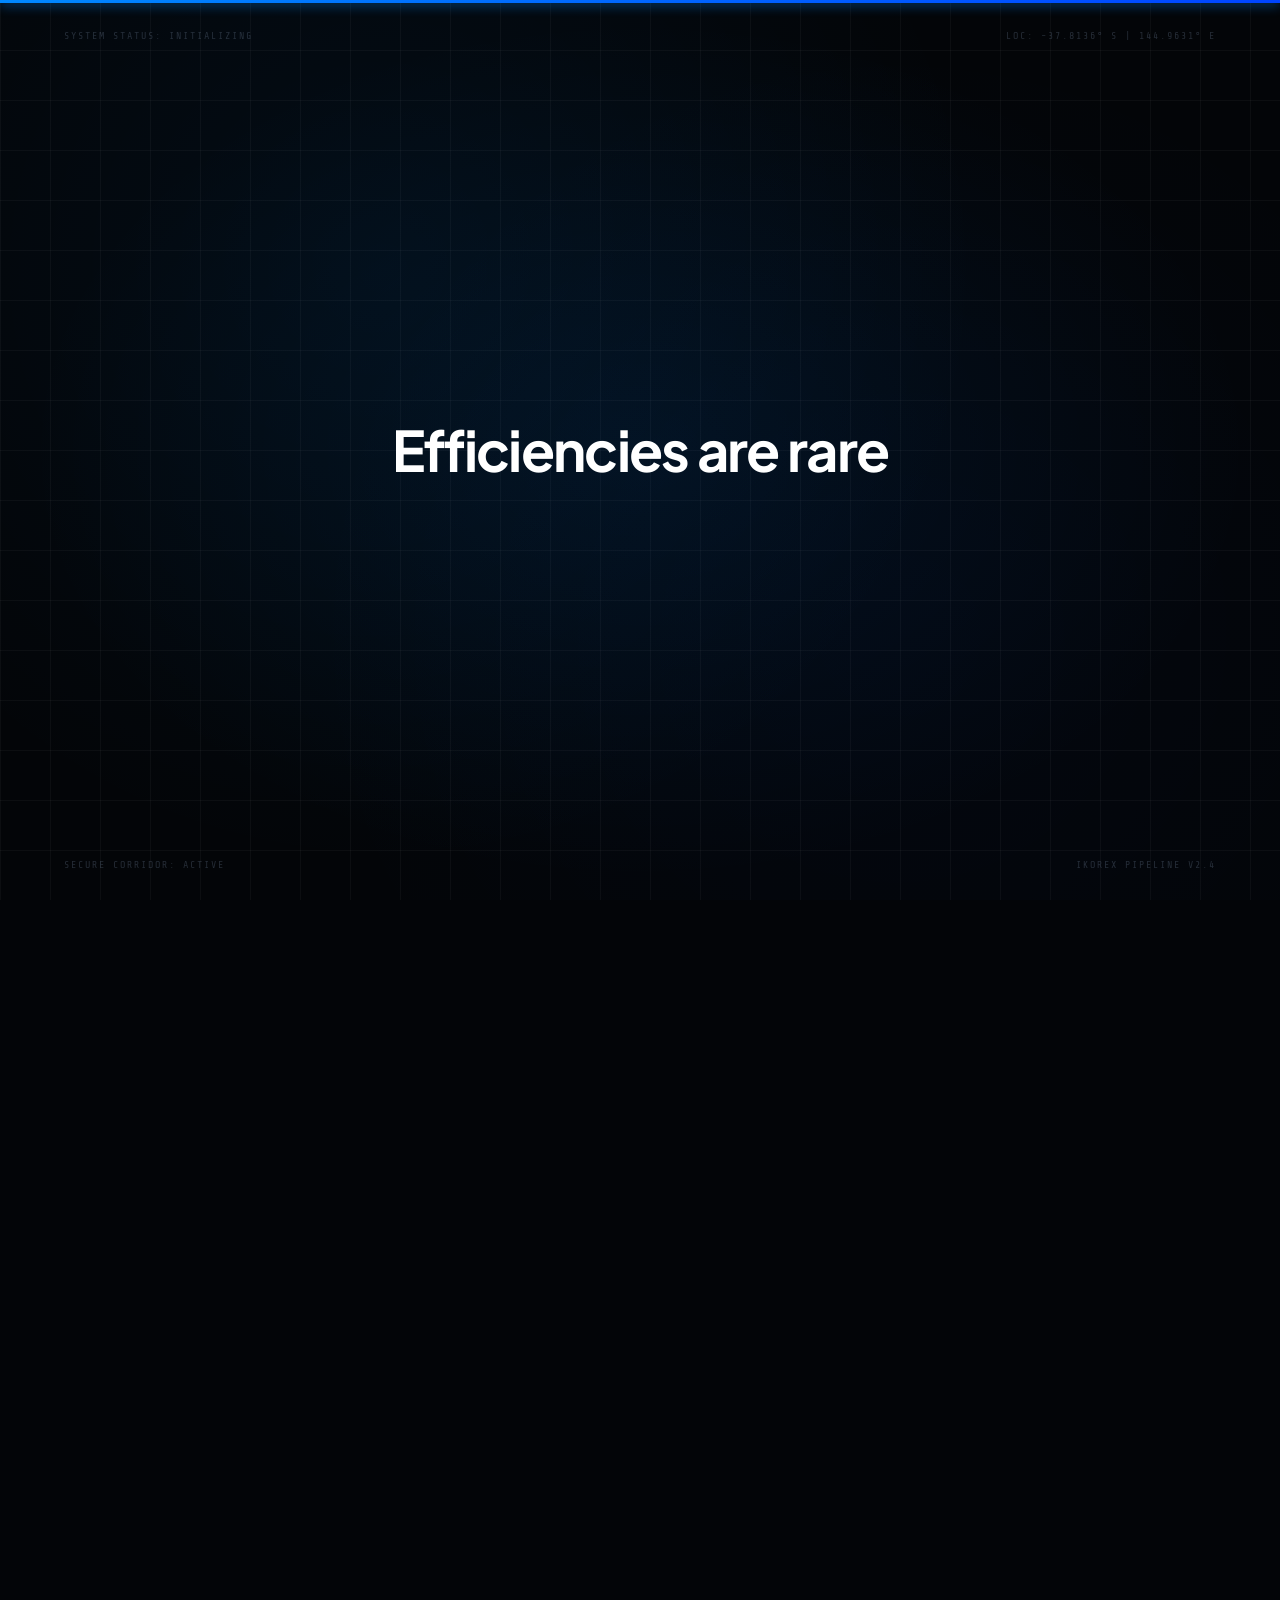
==== index.html @ bf661779 "updated" ====
<!DOCTYPE html>
<html lang="en">

<head>
  <meta charset="UTF-8" />
  <meta name="viewport" content="width=device-width, initial-scale=1.0, user-scalable=no" />
  <title>ikorex — Intelligent Automation & Operations</title>
  <link
    href="https://fonts.googleapis.com/css2?family=Share+Tech+Mono&family=Plus+Jakarta+Sans:wght@200;300;400;500;600;700;800&family=Instrument+Serif:ital@0;1&family=Syne:wght@400;600;700;800&display=swap"
    rel="stylesheet" />
  <link rel="stylesheet" href="style.css">
</head>

<body>
  <script>
    (function () {
      var urlParams = new URLSearchParams(window.location.search);
      var triggerIntro = urlParams.get('triggerIntro');
      var introSeen = sessionStorage.getItem('introSeen');
      if (introSeen && !triggerIntro) {
        document.body.classList.add('skip-intro');
      }
    })();
  </script>

  <svg class="logo-gradient-defs" xmlns="http://www.w3.org/2000/svg">
    <defs>
      <linearGradient id="arrowGrad" x1="107" y1="110" x2="400" y2="167" gradientUnits="userSpaceOnUse">
        <stop offset="0%" stop-color="#0F3BB0" />
        <stop offset="45%" stop-color="#1A6FBF" />
        <stop offset="80%" stop-color="#1BAE82" />
        <stop offset="100%" stop-color="#26D49C" />
      </linearGradient>
    </defs>
  </svg>

  <div id="intro">
    <div id="intro-bg"></div>
    <div id="intro-bar"></div>

    <!-- Cybernetic Grid Overlay Details -->
    <div class="loader-status top-left">SYSTEM STATUS: INITIALIZING</div>
    <div class="loader-status top-right">LOC: -37.8136° S | 144.9631° E</div>
    <div class="loader-status bottom-left">SECURE CORRIDOR: ACTIVE</div>
    <div class="loader-status bottom-right">IKOREX PIPELINE v2.4</div>

    <div class="phrase-line" id="line1">Operations are complex</div>
    <div class="phrase-line" id="line2">Efficiencies are rare</div>
    <div id="line3-wrap">
      <div class="blueprint-rings" id="blueprint-rings">
        <div class="ring ring-1"></div>
        <div class="ring ring-2"></div>
        <div class="ring ring-3"></div>
      </div>
      <div class="phrase-line" id="line3">
        <span class="white-text">INTELLIGENT</span><br>
        <span class="blue-text">AUTOMATION</span><br>
        <span class="answer-box">
          <span class="bracket">[</span>
          <span class="gray-text">IS THE</span>
          <span class="green-text">ANSWER</span>
          <span class="bracket">]</span>
        </span>
      </div>
      <div class="laser-sweep" id="laser-sweep"></div>
    </div>

    <div id="brand-reveal">
      <div id="brand-mark-wrap">
        <div id="brand-ring"></div>
        <div id="brand-ring2"></div>
        <div id="brand-mark-svg">
          <img src="assets/images/white.png" alt="IKOREX Mark" width="410" height="410">
        </div>
      </div>
      <div id="brand-name-wrap" style="padding-top: 50px;">
        <!-- <div class="bn-name"><span class="logo-i">I</span><span class="logo-kor">KORE</span><span
            class="logo-ex">X</span></div> -->
        <div id="brand-consultancy">Intelligent Process Automation</div>
        <div id="brand-city">Melbourne, Australia</div>
      </div>
      <div id="brand-hr"></div>
      <div id="brand-cta"><button onclick="launchSite()">Explore Capabilities</button></div>
    </div>
  </div>

  <div id="site">

    <nav>
      <a class="nav-logo" href="index.html?triggerIntro=true">
        <img src="assets/images/Ikorex logo left aligned .png" alt="IKOREX" class="header-logo-img"
          style="width: 120px;height: 120px;">
      </a>
      <ul class="nav-links">
        <li><a id="nhome" class="active" href="index.html">Home</a></li>
        <li><a id="nservices" href="services.html">Services</a></li>
        <li><a id="nsolutions" href="solutions.html">Solutions</a></li>
        <li><a id="nabout" href="about.html">About</a></li>
        <li><a id="ncontact" href="contact.html">Contact</a></li>
      </ul>
      <div style="display:flex; align-items:center; gap:12px;">
        <button class="theme-toggle" onclick="toggleTheme()" aria-label="Toggle Theme">
          <svg class="sun-icon" width="16" height="16" viewBox="0 0 24 24" fill="none" stroke="currentColor"
            stroke-width="2" stroke-linecap="round" stroke-linejoin="round">
            <circle cx="12" cy="12" r="5"></circle>
            <line x1="12" y1="1" x2="12" y2="3"></line>
            <line x1="12" y1="21" x2="12" y2="23"></line>
            <line x1="4.22" y1="4.22" x2="5.64" y2="5.64"></line>
            <line x1="18.36" y1="18.36" x2="19.78" y2="19.78"></line>
            <line x1="1" y1="12" x2="3" y2="12"></line>
            <line x1="21" y1="12" x2="23" y2="12"></line>
            <line x1="4.22" y1="19.78" x2="5.64" y2="18.36"></line>
            <line x1="18.36" y1="5.64" x2="19.78" y2="4.22"></line>
          </svg>
          <svg class="moon-icon" width="16" height="16" viewBox="0 0 24 24" fill="none" stroke="currentColor"
            stroke-width="2" stroke-linecap="round" stroke-linejoin="round">
            <path d="M21 12.79A9 9 0 1 1 11.21 3 7 7 0 0 0 21 12.79z"></path>
          </svg>
        </button>
        <button class="btn-nav" onclick="location.href='contact.html'">Initiate Architecture</button>
        <button class="menu-toggle" onclick="toggleMenu()">
          <span></span><span></span><span></span>
        </button>
      </div>
      <div class="scroll-progress-container">
        <div class="scroll-progress-bar"></div>
      </div>
    </nav>

    <div class="page active" id="page-home">
      <div class="hero">
        <div class="hero-bg"></div>
        <div class="hero-eyebrow" data-sr="up">Enterprise Process Transformation · Australia</div>
        <h1 class="hero-h" data-sr="up" data-sr-delay="1">Autonomous operations.<br>Engineered to <em>peak.</em></h1>
        <p class="hero-sub" data-sr="up" data-sr-delay="2">We eliminate high operational overhead, build robust
          automation architecture, and orchestrate intelligent systems that scale cleanly without errors.</p>
        <div class="hero-btns" data-sr="up" data-sr-delay="3">
          <button class="btn-primary" onclick="location.href='contact.html'">Request Scope Valuation</button>
          <button class="btn-ghost" onclick="location.href='solutions.html'">Explore System Matrix</button>
        </div>
        <div class="hero-stats" data-sr="up" data-sr-delay="4">
          <div class="stat">
            <div class="stat-n">70%</div>
            <div class="stat-l">Cost Isolation</div>
          </div>
          <div class="stat-div"></div>
          <div class="stat">
            <div class="nav-i stat-n">10×</div>
            <div class="stat-l">System Velocity</div>
          </div>
          <div class="stat-div"></div>
          <div class="stat">
            <div class="stat-n">6mo</div>
            <div class="stat-l">Capital Payback</div>
          </div>
          <div class="stat-div"></div>
          <div class="stat">
            <div class="stat-n">99.9%</div>
            <div class="stat-l">Accuracy Threshold</div>
          </div>
        </div>
      </div>

      <div class="marquee-band">
        <div class="marquee-track">
          <div class="mq-card glow-card">
            <div class="mq-card-icon">
              <svg viewBox="0 0 24 24" fill="none" stroke="currentColor" stroke-width="2" stroke-linecap="round"
                stroke-linejoin="round">
                <circle cx="12" cy="12" r="3" />
                <path
                  d="M19.4 15a1.65 1.65 0 0 0 .33 1.82l.06.06a2 2 0 1 1-2.83 2.83l-.06-.06a1.65 1.65 0 0 0-1.82-.33 1.65 1.65 0 0 0-1 1.51V21a2 2 0 0 1-4 0v-.09A1.65 1.65 0 0 0 9 19.4a1.65 1.65 0 0 0-1.82.33l-.06.06a2 2 0 1 1-2.83-2.83l.06-.06a1.65 1.65 0 0 0 .33-1.82 1.65 1.65 0 0 0-1.51-1H3a2 2 0 0 1 0-4h.09A1.65 1.65 0 0 0 4.6 9a1.65 1.65 0 0 0-.33-1.82l-.06-.06a2 2 0 1 1 2.83-2.83l.06.06a1.65 1.65 0 0 0 1.82.33H9a1.65 1.65 0 0 0 1-1.51V3a2 2 0 0 1 4 0v.09a1.65 1.65 0 0 0 1 1.51 1.65 1.65 0 0 0 1.82-.33l.06-.06a2 2 0 1 1 2.83 2.83l-.06.06a1.65 1.65 0 0 0-.33 1.82V9a1.65 1.65 0 0 0 1.51 1H21a2 2 0 0 1 0 4h-.09a1.65 1.65 0 0 0-1.51 1z" />
              </svg>
            </div>
            <div class="mq-card-info">
              <div class="mq-card-title">Robotic Process Automation</div>
              <div class="mq-card-desc">Autonomous software bot execution.</div>
            </div>
          </div>

          <div class="mq-card glow-card">
            <div class="mq-card-icon">
              <svg viewBox="0 0 24 24" fill="none" stroke="currentColor" stroke-width="2" stroke-linecap="round"
                stroke-linejoin="round">
                <path d="M1 12s4-8 11-8 11 8 11 8-4 8-11 8-11-8-11-8z" />
                <circle cx="12" cy="12" r="3" />
              </svg>
            </div>
            <div class="mq-card-info">
              <div class="mq-card-title">AI Computer Vision Monitoring</div>
              <div class="mq-card-desc">Real-time threat and gesture detection.</div>
            </div>
          </div>

          <div class="mq-card glow-card">
            <div class="mq-card-icon">
              <svg viewBox="0 0 24 24" fill="none" stroke="currentColor" stroke-width="2" stroke-linecap="round"
                stroke-linejoin="round">
                <rect x="1" y="4" width="22" height="16" rx="2" ry="2" />
                <line x1="1" y1="10" x2="23" y2="10" />
              </svg>
            </div>
            <div class="mq-card-info">
              <div class="mq-card-title">Order to Cash</div>
              <div class="mq-card-desc">Seamless billing & ledger matching.</div>
            </div>
          </div>

          <div class="mq-card glow-card">
            <div class="mq-card-icon">
              <svg viewBox="0 0 24 24" fill="none" stroke="currentColor" stroke-width="2" stroke-linecap="round"
                stroke-linejoin="round">
                <circle cx="9" cy="21" r="1" />
                <circle cx="20" cy="21" r="1" />
                <path d="M1 1h4l2.68 13.39a2 2 0 0 0 2 1.61h9.72a2 2 0 0 0 2-1.61L23 6H6" />
              </svg>
            </div>
            <div class="mq-card-info">
              <div class="mq-card-title">Procure to Pay</div>
              <div class="mq-card-desc">Automated vendor reconciliation.</div>
            </div>
          </div>

          <div class="mq-card glow-card">
            <div class="mq-card-icon">
              <svg viewBox="0 0 24 24" fill="none" stroke="currentColor" stroke-width="2" stroke-linecap="round"
                stroke-linejoin="round">
                <line x1="18" y1="20" x2="18" y2="10" />
                <line x1="12" y1="20" x2="12" y2="4" />
                <line x1="6" y1="20" x2="6" y2="14" />
              </svg>
            </div>
            <div class="mq-card-info">
              <div class="mq-card-title">Intelligent Finance & Accounting</div>
              <div class="mq-card-desc">Continuous balance audits & analytics.</div>
            </div>
          </div>

          <div class="mq-card glow-card">
            <div class="mq-card-icon">
              <svg viewBox="0 0 24 24" fill="none" stroke="currentColor" stroke-width="2" stroke-linecap="round"
                stroke-linejoin="round">
                <path d="M13 2L3 14h9l-1 8 10-12h-9l1-8z" />
              </svg>
            </div>
            <div class="mq-card-info">
              <div class="mq-card-title">Operational Optimization</div>
              <div class="mq-card-desc">Isolating and eliminating friction.</div>
            </div>
          </div>

          <div class="mq-card glow-card">
            <div class="mq-card-icon">
              <svg viewBox="0 0 24 24" fill="none" stroke="currentColor" stroke-width="2" stroke-linecap="round"
                stroke-linejoin="round">
                <rect x="4" y="4" width="16" height="16" rx="2" />
                <rect x="9" y="9" width="6" height="6" />
                <line x1="9" y1="1" x2="9" y2="4" />
                <line x1="15" y1="1" x2="15" y2="4" />
                <line x1="9" y1="20" x2="9" y2="23" />
                <line x1="15" y1="20" x2="15" y2="23" />
                <line x1="20" y1="9" x2="23" y2="9" />
                <line x1="20" y1="15" x2="23" y2="15" />
                <line x1="1" y1="9" x2="4" y2="9" />
                <line x1="1" y1="15" x2="4" y2="15" />
              </svg>
            </div>
            <div class="mq-card-info">
              <div class="mq-card-title">Digital Transformation</div>
              <div class="mq-card-desc">Legacy stack migration and APIs.</div>
            </div>
          </div>

          <div class="mq-card glow-card">
            <div class="mq-card-icon">
              <svg viewBox="0 0 24 24" fill="none" stroke="currentColor" stroke-width="2" stroke-linecap="round"
                stroke-linejoin="round">
                <path d="M12 22s8-4 8-10V5l-8-3-8 3v7c0 6 8 10 8 10z" />
              </svg>
            </div>
            <div class="mq-card-info">
              <div class="mq-card-title">Australian Compliance Architecture</div>
              <div class="mq-card-desc">Sovereign data security & regulation.</div>
            </div>
          </div>
        </div>
      </div>

      <!-- RPA Showcase Section -->
      <section class="rpa-section">
        <div class="rpa-inner">
          <div class="rpa-header" data-sr="up">
            <div class="rpa-eyebrow">
              <span class="rpa-eyebrow-icon">.</span>intelligent process automation
            </div>
            <h2 class="sec-title">Robotic process automation <span class="rpa-title-blue">(RPA) with AI</span></h2>
          </div>

          <!-- Intro layout: Paragraph on left, checklist on right -->
          <div class="rpa-intro-row" data-sr="up">
            <div class="rpa-intro-left">
              <p class="rpa-body-p">
                Manual order processing, invoice chasing, and approval bottlenecks don't scale with your business, they
                slow it down. RPA with AI removes the bottleneck entirely: bots handle the repetitive work,
                judgment-based exceptions get routed intelligently, and your team only sees what actually needs a human.
              </p>
            </div>
            <div class="rpa-intro-right">
              <ul class="rpa-bullet-list">
                <li>
                  <span class="rpa-check-icon">
                    <svg viewBox="0 0 24 24" fill="none" stroke="currentColor" stroke-width="3" stroke-linecap="round"
                      stroke-linejoin="round">
                      <polyline points="20 6 9 17 4 12"></polyline>
                    </svg>
                  </span>
                  Zero manual re-keying across O2C and P2P
                </li>
                <li>
                  <span class="rpa-check-icon">
                    <svg viewBox="0 0 24 24" fill="none" stroke="currentColor" stroke-width="3" stroke-linecap="round"
                      stroke-linejoin="round">
                      <polyline points="20 6 9 17 4 12"></polyline>
                    </svg>
                  </span>
                  Exceptions resolved inside WhatsApp, not email chains
                </li>
                <li>
                  <span class="rpa-check-icon">
                    <svg viewBox="0 0 24 24" fill="none" stroke="currentColor" stroke-width="3" stroke-linecap="round"
                      stroke-linejoin="round">
                      <polyline points="20 6 9 17 4 12"></polyline>
                    </svg>
                  </span>
                  Runs 24/7 without supervision or overtime
                </li>
              </ul>
            </div>
          </div>

          <div class="rpa-cards-grid" data-sr="up">
            <!-- Card 1: Quote to Cash -->
            <div class="rpa-card glow-card">
              <div class="rpa-card-img-wrap">
                <img src="assets/images/quote-to-cash.png" alt="Quote to Cash" class="rpa-card-img">
              </div>
              <div class="rpa-card-media-label">dashboard / workflow visual</div>
              <div class="rpa-badge">order-to-cash</div>
              <h3 class="rpa-card-title">Quote to cash, fully automated</h3>
              <p class="rpa-card-desc">From order capture through to invoicing, collections, and reconciliation, every
                step runs without manual handling.</p>
              <ul class="rpa-card-bullets">
                <li>Order validation and credit checks</li>
                <li>Automated invoicing and dispatch</li>
                <li>Collections, dunning and cash application</li>
              </ul>
            </div>

            <!-- Card 2: Procure to Pay -->
            <div class="rpa-card glow-card">
              <div class="rpa-card-img-wrap">
                <img src="assets/images/purchase-to-payment.png" alt="Procure to Pay" class="rpa-card-img">
              </div>
              <div class="rpa-card-media-label">dashboard / workflow visual</div>
              <div class="rpa-badge">procure-to-pay</div>
              <h3 class="rpa-card-title">Purchase to payment, streamlined</h3>
              <p class="rpa-card-desc">PO creation, 3-way matching, approvals, and supplier payments, orchestrated end
                to end with anomaly detection built in.</p>
              <ul class="rpa-card-bullets">
                <li>PO creation and 3-way matching</li>
                <li>Approval routing and escalation</li>
                <li>Anomaly detection on supplier payments</li>
              </ul>
            </div>

            <!-- Card 3: WhatsApp Automation -->
            <div class="rpa-card glow-card">
              <div class="rpa-card-img-wrap">
                <img src="assets/images/whatsapp-automation.png" alt="WhatsApp Automation" class="rpa-card-img">
              </div>
              <div class="rpa-card-media-label">phone / chat visual</div>
              <div class="rpa-badge">conversational ai</div>
              <h3 class="rpa-card-title">WhatsApp automation</h3>
              <p class="rpa-card-desc">Approvals and queries handled where your team already works, no new tool for
                people to learn or forget.</p>
              <ul class="rpa-card-bullets">
                <li>Approvals sent and actioned in chat</li>
                <li>Natural-language status queries</li>
                <li>Instant escalation to a human when needed</li>
              </ul>
            </div>
          </div>

          <!-- Banner: What engagements typically target -->
          <div class="rpa-banner glow-card" data-sr="up">
            <div class="rpa-banner-eyebrow">what engagements typically target</div>
            <div class="rpa-stats-row">
              <div class="rpa-stat-item">
                <div class="rpa-stat-num"><span class="rpa-stat-arrow">↓</span>50-70%</div>
                <div class="rpa-stat-label">process cost reduction</div>
              </div>
              <div class="rpa-stat-item">
                <div class="rpa-stat-num"><span class="rpa-stat-arrow">↓</span>80-90%</div>
                <div class="rpa-stat-label">workflow error reduction</div>
              </div>
              <div class="rpa-stat-item">
                <div class="rpa-stat-num">24/7</div>
                <div class="rpa-stat-label">autonomous uptime</div>
              </div>
            </div>
            <p class="rpa-banner-footer">Outcomes vary by process complexity and current baseline, scoped during
              discovery.</p>
          </div>

        </div>
      </section>

      <!-- Modular AI Modules Section -->
      <section class="modular-ai-new" id="modular-ai-section">
        <div class="modular-ai-new-inner">

          <div class="modular-ai-new-header" data-sr="up">
            <div class="modular-eyebrow">
              <span class="modular-eyebrow-dot"></span>Modular AI Modules
            </div>
            <h2 class="modular-title">Intelligence at <span class="highlight-blue">every corner</span> of your
              operation.</h2>
          </div>

          <div class="modular-grid-layout">
            <!-- Left Column: 2x2 Grid of Cards -->
            <div class="modular-left-col" data-sr="left">
              <div class="modular-cards-grid">

                <!-- Card 1: Safety -->
                <div class="modular-card glow-card">
                  <div class="modular-card-img-wrap">
                    <img src="assets/images/ppe-detection.png" alt="PPE Detection" class="modular-card-img">
                  </div>
                  <span class="modular-badge">Safety</span>
                  <h3 class="modular-card-title">PPE Detection</h3>
                  <p class="modular-card-desc">AI-powered detection of missing safety gear in milliseconds.</p>
                </div>

                <!-- Card 2: Hospitality -->
                <div class="modular-card glow-card">
                  <div class="modular-card-img-wrap">
                    <img src="assets/images/hospitality-analytics.png" alt="Hospitality Analytics"
                      class="modular-card-img">
                  </div>
                  <span class="modular-badge">Hospitality</span>
                  <h3 class="modular-card-title">Hospitality Analytics</h3>
                  <p class="modular-card-desc">Automated table tracking and hygiene compliance.</p>
                </div>

                <!-- Card 3: Retail -->
                <div class="modular-card glow-card">
                  <div class="modular-card-img-wrap">
                    <img src="assets/images/retail-intelligence.png" alt="Retail Intelligence" class="modular-card-img">
                  </div>
                  <span class="modular-badge">Retail</span>
                  <h3 class="modular-card-title">Retail Intelligence</h3>
                  <p class="modular-card-desc">Real-time checkout monitoring and staff presence alerts.</p>
                </div>

                <!-- Card 4: Engineering Targets (Vibrant Blue Background) -->
                <div class="modular-card special-blue-card">
                  <div>
                    <span class="special-badge">ENGINEERING TARGETS</span>
                    <div class="special-stat-group">
                      <div class="special-stat">
                        <div class="special-stat-value">~0.1s</div>
                        <div class="special-stat-label">INFERENCE SPEED</div>
                      </div>
                      <div class="special-stat">
                        <div class="special-stat-value">High-accuracy</div>
                        <div class="special-stat-label">DETECTION MODELS</div>
                      </div>
                    </div>
                  </div>
                  <p class="special-card-desc">Built for extreme scale and mission-critical reliability.</p>
                </div>

              </div>
            </div>

            <!-- Right Column: Text & Features List -->
            <div class="modular-right-col" data-sr="right" data-sr-delay="1">
              <p class="modular-desc-p">Computer vision and predictive AI watching the parts of your business that
                matter most — without adding headcount.</p>

              <p class="modular-highlight-p">Every module plugs into your existing operations. No hardware overhaul, no
                disruption — just intelligence layered on top of what you already run.</p>

              <ul class="modular-checklist">
                <li>
                  <span class="checklist-icon">
                    <svg viewBox="0 0 24 24" fill="none" stroke="currentColor" stroke-width="3" stroke-linecap="round"
                      stroke-linejoin="round">
                      <polyline points="20 6 9 17 4 12"></polyline>
                    </svg>
                  </span>
                  Real-time alerts, not end-of-day reports
                </li>
                <li>
                  <span class="checklist-icon">
                    <svg viewBox="0 0 24 24" fill="none" stroke="currentColor" stroke-width="3" stroke-linecap="round"
                      stroke-linejoin="round">
                      <polyline points="20 6 9 17 4 12"></polyline>
                    </svg>
                  </span>
                  Deploys across sites in days, not months
                </li>
                <li>
                  <span class="checklist-icon">
                    <svg viewBox="0 0 24 24" fill="none" stroke="currentColor" stroke-width="3" stroke-linecap="round"
                      stroke-linejoin="round">
                      <polyline points="20 6 9 17 4 12"></polyline>
                    </svg>
                  </span>
                  Built for high-stakes, regulated environments
                </li>
              </ul>
            </div>
          </div>

        </div>
      </section>

      <!-- Intelligent Finance & Accounting Section -->
      <section class="finance-section" id="finance-section">
        <div class="finance-inner">
          <div class="finance-header" data-sr="up">
            <div class="finance-eyebrow">
              <span class="finance-eyebrow-dot"></span>intelligent finance & accounting
            </div>
            <h2 class="sec-title">Your finance team, <em>running on certainty</em> — <span class="rpa-title-blue">not
                spreadsheets</span>.</h2>
          </div>

          <!-- Intro layout: Paragraph on left, checklist on right -->
          <div class="finance-intro-row" data-sr="up">
            <div class="finance-intro-left">
              <p class="finance-body-p">Month-end shouldn't feel like a fire drill. Reconciliations, variance reports,
                and director packages eat days your finance team doesn't have.</p>
              <p class="finance-body-p"><strong class="finance-highlight-blue">AI and RPA close the books for
                  you.</strong> Transactions reconcile themselves, variances surface in real time, and your CFO gets
                board-ready numbers without the manual chase.</p>
            </div>
            <div class="finance-intro-right">
              <ul class="finance-bullet-list">
                <li>
                  <span class="finance-check-icon">
                    <svg viewBox="0 0 24 24" fill="none" stroke="currentColor" stroke-width="3" stroke-linecap="round"
                      stroke-linejoin="round">
                      <polyline points="20 6 9 17 4 12"></polyline>
                    </svg>
                  </span>
                  Reconciliation in hours, not days
                </li>
                <li>
                  <span class="finance-check-icon">
                    <svg viewBox="0 0 24 24" fill="none" stroke="currentColor" stroke-width="3" stroke-linecap="round"
                      stroke-linejoin="round">
                      <polyline points="20 6 9 17 4 12"></polyline>
                    </svg>
                  </span>
                  AASB & IFRS-ready statement frameworks
                </li>
                <li>
                  <span class="finance-check-icon">
                    <svg viewBox="0 0 24 24" fill="none" stroke="currentColor" stroke-width="3" stroke-linecap="round"
                      stroke-linejoin="round">
                      <polyline points="20 6 9 17 4 12"></polyline>
                    </svg>
                  </span>
                  Live budget-to-actual, always current
                </li>
              </ul>
            </div>
          </div>

          <div class="finance-cards-grid" data-sr="up">
            <!-- Card 1: Reconciliation -->
            <div class="finance-card glow-card">
              <div class="finance-card-img-wrap">
                <img src="assets/images/reconciliation.png" alt="Reconciliation" class="finance-card-img">
              </div>
              <div class="finance-card-media-label">dashboard / ledger visual</div>
              <div class="finance-badge">reconciliation</div>
              <h3 class="finance-card-title">Sales, Procurement & Credit Card Reconciliation</h3>
              <p class="finance-card-desc">Every transaction matched and verified automatically — no manual line-by-line
                review.</p>
              <ul class="finance-card-bullets">
                <li>Automatic bank feed matching</li>
                <li>Exception and anomaly resolution</li>
                <li>System-wide general ledger sync</li>
              </ul>
            </div>

            <!-- Card 2: Migration -->
            <div class="finance-card glow-card">
              <div class="finance-card-img-wrap">
                <img src="assets/images/migration-setup.png" alt="Migration Setup" class="finance-card-img">
              </div>
              <div class="finance-card-media-label">migration / setup visual</div>
              <div class="finance-badge">migration</div>
              <h3 class="finance-card-title">Xero, MYOB & QuickBooks Setup</h3>
              <p class="finance-card-desc">Clean migrations and tech setup, done right the first time.</p>
              <ul class="finance-card-bullets">
                <li>Historical ledger migration</li>
                <li>Chart of accounts design</li>
                <li>Custom API integrations and syncing</li>
              </ul>
            </div>

            <!-- Card 3: Budgeting -->
            <div class="finance-card glow-card">
              <div class="finance-card-img-wrap">
                <img src="assets/images/budget-variance.png" alt="Budget Variance" class="finance-card-img">
              </div>
              <div class="finance-card-media-label">analytics / variance visual</div>
              <div class="finance-badge">budgeting</div>
              <h3 class="finance-card-title">Live Budget vs. Actual Engines</h3>
              <p class="finance-card-desc">Variance flagged the moment it happens — not at month-end.</p>
              <ul class="finance-card-bullets">
                <li>Real-time department spending sync</li>
                <li>Automated alert triggers on threshold breach</li>
                <li>Dynamic variance prediction modeling</li>
              </ul>
            </div>
          </div>

          <!-- Banner: What engagements typically target -->
          <div class="finance-banner glow-card" data-sr="up">
            <div class="finance-banner-eyebrow">what engagements typically target</div>
            <div class="finance-stats-row">
              <div class="finance-stat-item">
                <div class="finance-stat-num">Faster</div>
                <div class="finance-stat-label">month-end close</div>
              </div>
              <div class="finance-stat-item">
                <div class="finance-stat-num">Near-zero</div>
                <div class="finance-stat-label">manual reconciliation effort</div>
              </div>
              <div class="finance-stat-item">
                <div class="finance-stat-num">Live</div>
                <div class="finance-stat-label">budget-to-actual visibility</div>
              </div>
            </div>
            <p class="finance-banner-footer">Board-ready numbers throughout the month — not just at close.</p>
          </div>

        </div>
      </section>

      <div class="intel">
        <div class="intel-inner">
          <div class="intel-hero">
            <div class="eyebrow" data-sr="up" style="justify-content:center;margin-bottom:16px;">System Intelligence
            </div>
            <h2 class="sec-title" data-sr="up" data-sr-delay="1">Digital employee layers run execution.<br>Humans run
              <em>strategic scaling.</em>
            </h2>
            <p class="sec-body" data-sr="up" data-sr-delay="2">Top-tier operators deploy reliable processing structures
              today — shifting from isolated technology tests to scaled production environments across automation and
              physical locations.</p>
          </div>
          <div class="intel-grid">
            <div class="ig-cell glow-card" data-sr="left">
              <div class="ig-ico"><svg viewBox="0 0 24 24" fill="none" stroke="#1A6FBF" stroke-width="2"
                  stroke-linecap="round">
                  <polygon points="13 2 3 14 12 14 11 22 21 10 12 10 13 2" />
                </svg></div>
              <div class="ig-title">RPA & Operations Re-engineering</div>
              <p class="ig-body">Bespoke software agents that validate records, reconcile complex accounts, and execute
                multi-app data routines continuous and accurate.</p>
            </div>
            <div class="ig-cell glow-card" data-sr="right">
              <div class="ig-ico"><svg viewBox="0 0 24 24" fill="none" stroke="#1A6FBF" stroke-width="2"
                  stroke-linecap="round">
                  <circle cx="12" cy="12" r="3" />
                  <path
                    d="M12 1v4M12 19v4M4.22 4.22l2.83 2.83M16.95 16.95l2.83 2.83M1 12h4M19 12h4M4.22 19.78l2.83-2.83M16.95 7.05l2.83-2.83" />
                </svg></div>
              <div class="ig-title">Real-Time Computer Vision AI</div>
              <p class="ig-body">Continuous visual monitoring connected to existing cameras to run advanced retail loss
                defense, tracking theft gestures to safeguard physical storefronts instantly.</p>
            </div>
            <div class="ig-cell glow-card" data-sr="left" data-sr-delay="1">
              <div class="ig-ico"><svg viewBox="0 0 24 24" fill="none" stroke="#1A6FBF" stroke-width="2"
                  stroke-linecap="round">
                  <rect x="2" y="3" width="20" height="14" rx="2" />
                  <line x1="8" y1="21" x2="16" y2="21" />
                  <line x1="12" y1="17" x2="12" y2="21" />
                </svg></div>
              <div class="ig-title">Intelligent Finance & Accounting</div>
              <p class="ig-body">Continuous automated bookkeeping pathways combined with instant Australian standard
                statement checks to track active cash health parameters dynamically.</p>
            </div>
          </div>
        </div>
      </div>

      <!-- Audit CTA Section -->
      <section class="audit-cta-section" data-sr="up">
        <div class="audit-cta-inner">
          <div class="audit-cta-card glow-card">
            <div class="audit-cta-left">
              <div class="audit-cta-eyebrow">Ready when you are</div>
              <h2 class="audit-cta-title">Let's find the friction costing you the most.</h2>
              <p class="audit-cta-desc">A short process audit shows you exactly where automation pays off first — no
                commitment, no generic pitch.</p>
            </div>
            <div class="audit-cta-right">
              <div class="audit-cta-buttons">
                <a href="contact.html" class="audit-btn-primary">Book a free process audit</a>
                <a href="contact.html" class="audit-btn-secondary">Talk to our team</a>
              </div>
              <div class="audit-cta-note">No obligation · 30 minutes</div>
            </div>
          </div>
        </div>
      </section>

      <footer>
        <div class="footer-inner">
          <div class="footer-logo">
            <img src="assets/images/ikorex footer.png" alt="IKOREX" class="footer-logo-img">
            <div class="footer-tag">Melbourne, Australia</div>
          </div>
          <ul class="footer-links">
            <li><a href="solutions.html">Solutions</a></li>
            <li><a href="services.html">Services</a></li>
            <li><a href="about.html">About</a></li>
            <li><a href="contact.html">Contact</a></li>
          </ul>
          <div class="footer-copy">
            © 2026 ikorex Intelligent Automation · <a class="privacy-link" href="privacy.html">Privacy Policy</a>
          </div>
        </div>
      </footer>
    </div>
  </div>

  <script src="app.js"></script>
</body>

</html>
---- style.css ----
/* ==========================================================================
   DESIGN SYSTEM - APPLE-LIKE MINIMAL PALETTE
   ========================================================================== */
:root {
  --blue: #0088FF;
  /* Glowing Electric Blue */
  --teal: #0044FF;
  /* Deep Royal Indigo Blue */
  --dark: #030508;
  /* Deep Space Obsidian Black */
  --darker: #080C14;
  /* Dark Steel Backdrop */
  --mid: #162032;
  /* Slate Cyber Grid Line */
  --card: rgba(10, 15, 26, 0.7);
  /* Translucent dark glass */
  --card-hover: rgba(13, 22, 38, 0.85);
  /* Slightly lighter glass on hover */
  --border: rgba(255, 255, 255, 0.035);
  /* Delicate cyan grid line */
  --border2: rgba(0, 136, 255, 0.15);
  /* Tech border */
  --border-glow: rgba(0, 136, 255, 0.35);
  /* Neon border hover glow */
  --shadow-glow: rgba(0, 136, 255, 0.12);
  /* Shadow projection color */
  --text: #FFFFFF;
  /* High contrast glowing white */
  --text2: #94A3B8;
  /* Slate graphite description body */
  --muted: #64748B;
  /* Muted subtext labels */
  --faint: #0B0E14;
  --grad: linear-gradient(135deg, #0088FF 0%, #0044FF 100%);
  --shadow-apple: 0 8px 32px rgba(0, 136, 255, 0.03), 0 1px 2px rgba(0, 0, 0, 0.2);
  --transition-apple: all 0.4s cubic-bezier(0.16, 1, 0.3, 1);
  --glow-1: rgba(0, 136, 255, 0.06);
  --glow-2: rgba(0, 68, 255, 0.03);
  --nav-bg: rgba(3, 5, 8, 0.8);
}

body.light-theme {
  --dark: #FFFFFF;
  /* Pure white page backdrop */
  --darker: #F5F5F7;
  /* Light grey accent background */
  --mid: #E2E8F0;
  /* Slate border line */
  --card: rgba(255, 255, 255, 0.75);
  /* Translucent white glass */
  --card-hover: rgba(255, 255, 255, 0.95);
  /* Lifted card face */
  --border: rgba(15, 23, 42, 0.035);
  /* Light grey grid borders */
  --border2: rgba(0, 113, 227, 0.12);
  /* Cyan-blue accent lines */
  --border-glow: rgba(0, 113, 227, 0.3);
  /* Hover blue outline glow */
  --shadow-glow: rgba(0, 113, 227, 0.08);
  /* Light mode glow shadow */
  --text: #0F172A;
  /* Obsidian dark slate text */
  --text2: #475569;
  /* Graphite secondary description text */
  --muted: #64748B;
  /* Muted caption text */
  --faint: #FAF9F6;
  --blue: #0066CC;
  /* Darker high-readability electric blue */
  --teal: #0044BB;
  /* Accent royal blue */
  --grad: linear-gradient(135deg, #0066CC 0%, #0044BB 100%);
  --shadow-apple: 0 8px 32px rgba(0, 0, 0, 0.04), 0 1px 2px rgba(0, 0, 0, 0.02);
  --glow-1: rgba(0, 102, 204, 0.03);
  --glow-2: rgba(0, 68, 187, 0.02);
  --nav-bg: rgba(255, 255, 255, 0.8);
}

* {
  margin: 0;
  padding: 0;
  box-sizing: border-box;
}

html {
  scroll-behavior: smooth;
}

body {
  background-color: var(--dark);
  background-image:
    linear-gradient(var(--border) 1px, transparent 1px),
    linear-gradient(90deg, var(--border) 1px, transparent 1px),
    radial-gradient(circle at 50% -20%, var(--glow-1), transparent 60%),
    radial-gradient(circle at 10% 40%, var(--glow-2), transparent 50%);
  background-size: 50px 50px, 50px 50px, 100% 100%, 100% 100%;
  background-attachment: fixed;
  color: var(--text);
  font-family: 'Plus Jakarta Sans', sans-serif;
  font-weight: 400;
  overflow-x: hidden;
  -webkit-font-smoothing: antialiased;
  transition: background 0.4s ease, color 0.4s ease, border-color 0.4s ease;
}

/* ==========================================================================
   SCROLLBAR STYLES
   ========================================================================== */
::-webkit-scrollbar {
  width: 4px;
}

::-webkit-scrollbar-track {
  background: var(--darker);
}

::-webkit-scrollbar-thumb {
  background: var(--muted);
  border-radius: 2px;
}

/* Global Defs Essential Wrapper Node */
svg.logo-gradient-defs {
  position: absolute;
  width: 0;
  height: 0;
  overflow: hidden;
}

/* ==========================================================================
   BUTTONS
   ========================================================================== */
.btn-p,
.btn-primary {
  font-family: 'Plus Jakarta Sans', sans-serif;
  font-size: 14px;
  font-weight: 500;
  color: #FFFFFF !important;
  background: var(--grad) !important;
  border: none !important;
  padding: 12px 28px !important;
  border-radius: 30px !important;
  cursor: pointer;
  display: inline-block;
  text-decoration: none;
  box-shadow: 0 0 15px var(--glow-1) !important;
  transition: all 0.3s cubic-bezier(0.16, 1, 0.3, 1) !important;
  position: relative;
  overflow: hidden;
}

.btn-p::after,
.btn-primary::after {
  content: '';
  position: absolute;
  top: -50%;
  left: -80%;
  width: 40%;
  height: 200%;
  background: linear-gradient(90deg,
      rgba(255, 255, 255, 0) 0%,
      rgba(255, 255, 255, 0.25) 50%,
      rgba(255, 255, 255, 0) 100%);
  transform: rotate(25deg);
  pointer-events: none;
  transition: none;
}

.btn-p:hover,
.btn-primary:hover {
  transform: translateY(-2px) scale(1.02);
  box-shadow: 0 0 25px var(--blue) !important;
  opacity: 0.98;
}

.btn-p:hover::after,
.btn-primary:hover::after {
  left: 140%;
  transition: left 0.85s cubic-bezier(0.16, 1, 0.3, 1);
}

.btn-g,
.btn-ghost {
  font-family: 'Plus Jakarta Sans', sans-serif;
  font-size: 14px;
  font-weight: 500;
  color: var(--text) !important;
  background-color: rgba(255, 255, 255, 0.04) !important;
  border: 1px solid var(--border) !important;
  padding: 12px 28px !important;
  border-radius: 30px !important;
  cursor: pointer;
  display: inline-block;
  text-decoration: none;
  transition: all 0.3s cubic-bezier(0.16, 1, 0.3, 1) !important;
}

.btn-g:hover,
.btn-ghost:hover {
  background-color: var(--mid) !important;
  border-color: var(--blue) !important;
  transform: translateY(-2px) scale(1.02);
  box-shadow: 0 4px 15px rgba(0, 240, 255, 0.05);
}

/* ==========================================================================
   INTRO LOADER (PRESERVED EXACTLY AS REQUIRED)
   ========================================================================== */
/* Skip intro styles on subsequent reloads */
.skip-intro #intro {
  display: none !important;
}

.skip-intro #site {
  opacity: 1 !important;
}

#intro {
  position: fixed;
  inset: 0;
  z-index: 9999;
  background-color: var(--dark);
  background-image:
    linear-gradient(var(--border) 1px, transparent 1px),
    linear-gradient(90deg, var(--border) 1px, transparent 1px);
  background-size: 50px 50px;
  background-attachment: fixed;
  display: flex;
  align-items: center;
  justify-content: center;
  overflow: hidden;
  transition: background-color 0.4s ease;
}

#intro-bg {
  position: absolute;
  inset: 0;
  background:
    radial-gradient(circle at 30% 30%, var(--glow-1), transparent 55%),
    radial-gradient(circle at 70% 70%, var(--glow-2), transparent 55%),
    radial-gradient(ellipse 60% 60% at 50% 50%, rgba(0, 136, 255, 0.08) 0%, transparent 80%);
  animation: bgPulse 6s ease-in-out infinite alternate;
}

@keyframes bgPulse {
  from {
    opacity: 0.6;
    transform: scale(1);
  }

  to {
    opacity: 1;
    transform: scale(1.05);
  }
}

#intro-bar {
  position: absolute;
  top: 0;
  left: 0;
  height: 3px;
  background: var(--grad);
  box-shadow: 0 1px 12px var(--blue);
  width: 0%;
  z-index: 10000;
}

/* Cybernetic Grid Overlay Details */
.loader-status {
  position: absolute;
  font-family: 'Share Tech Mono', monospace;
  font-size: 10px;
  color: var(--muted);
  opacity: 0.35;
  letter-spacing: 2px;
  z-index: 5;
  pointer-events: none;
  text-transform: uppercase;
}

.loader-status.top-left {
  top: 30px;
  left: 5%;
}

.loader-status.top-right {
  top: 30px;
  right: 5%;
}

.loader-status.bottom-left {
  bottom: 30px;
  left: 5%;
}

.loader-status.bottom-right {
  bottom: 30px;
  right: 5%;
}

.phrase-line {
  position: absolute;
  top: 50%;
  left: 50%;
  transform: translate(-50%, -50%);
  font-family: 'Plus Jakarta Sans', sans-serif;
  font-size: clamp(20px, 6.5vw, 56px);
  font-weight: 700;
  line-height: 1.2;
  letter-spacing: -0.03em;
  color: var(--text);
  white-space: normal;
  word-wrap: break-word;
  max-width: 90%;
  opacity: 0;
  pointer-events: none;
  text-align: center;
  width: 90%;
  will-change: opacity, transform;
}

#line3 {
  font-family: 'Plus Jakarta Sans', sans-serif;
  font-style: normal;
  font-size: clamp(20px, 5.2vw, 45px);
  font-weight: 800;
  opacity: 1 !important;
  position: relative !important;
  top: auto !important;
  left: auto !important;
  transform: none !important;
  width: 100% !important;
  clip-path: inset(0 100% 0 0);
  pointer-events: auto;
  line-height: 1.1;
  letter-spacing: 0.04em;
  text-transform: uppercase;
}

#line3 .blue-text {
  color: var(--blue);
}

#line3 .white-text {
  color: #FFFFFF;
}

#line3 .answer-box {
  display: block;
  font-family: 'Share Tech Mono', monospace;
  font-size: 16px !important;
  letter-spacing: 0.12em;
  font-weight: normal;
  text-transform: uppercase;
  position: absolute;
  left: 50%;
  transform: translateX(-50%);
  width: 100%;
  top: 100%;
  margin-top: 16px;
}

#line3 .answer-box .bracket {
  color: #1A6FBF;

  /* Theme blue-teal */
}

#line3 .answer-box .gray-text {
  color: #64748B;

  /* Muted theme gray */
  margin: 0 4px;
}

#line3 .answer-box .green-text {
  color: #26D49C;
  /* Neon mint-green */
  font-weight: bold;
}

#line3-wrap {
  position: absolute;
  top: 50%;
  left: 50%;
  transform: translate(-50%, -50%);
  width: 90%;
  text-align: center;
  pointer-events: none;
  z-index: 10;
}

/* Option 2: Laser Sweep & Blueprint Rings */
.laser-sweep {
  position: absolute;
  top: -20px;
  bottom: -20px;
  width: 3px;
  background: linear-gradient(to bottom, transparent, var(--blue), var(--teal), transparent);
  box-shadow: 0 0 10px var(--blue), 0 0 20px var(--teal);
  opacity: 0;
  pointer-events: none;
  left: 0;
}

.laser-sweep.active {
  animation: laserSweep 2.2s cubic-bezier(0.25, 1, 0.5, 1) 0.2s forwards;
}

@keyframes laserSweep {
  0% {
    left: 0%;
    opacity: 0;
  }

  10% {
    opacity: 1;
  }

  90% {
    opacity: 1;
  }

  100% {
    left: 100%;
    opacity: 0;
  }
}

#line3.reveal-clip {
  animation: clipReveal 2.2s cubic-bezier(0.25, 1, 0.5, 1) 0.2s forwards;
}

@keyframes clipReveal {
  from {
    clip-path: inset(0 100% 0 0);
  }

  to {
    clip-path: inset(0 0 0 0);
  }
}

.blueprint-rings {
  position: absolute;
  top: 50%;
  left: 50%;
  transform: translate(-50%, -50%);
  width: 600px;
  height: 600px;
  display: flex;
  align-items: center;
  justify-content: center;
  pointer-events: none;
  z-index: -1;
  opacity: 0;
  transition: opacity 0.5s ease;
}

.blueprint-rings.active {
  opacity: 1;
}

.blueprint-rings .ring {
  position: absolute;
  border-radius: 50%;
  border: 1px dashed rgba(0, 136, 255, 0.15);
  transform: scale(0);
  opacity: 0;
}

.blueprint-rings .ring-1 {
  width: 200px;
  height: 200px;
  border-style: dotted;
}

.blueprint-rings .ring-2 {
  width: 400px;
  height: 400px;
  border-color: rgba(0, 68, 255, 0.1);
}

.blueprint-rings .ring-3 {
  width: 600px;
  height: 600px;
  border-style: dashed;
}

.blueprint-rings.active .ring-1 {
  animation: ringGrow 2s cubic-bezier(0.1, 0.8, 0.2, 1) 0.1s forwards;
}

.blueprint-rings.active .ring-2 {
  animation: ringGrow 2.3s cubic-bezier(0.1, 0.8, 0.2, 1) 0.2s forwards;
}

.blueprint-rings.active .ring-3 {
  animation: ringGrow 2.6s cubic-bezier(0.1, 0.8, 0.2, 1) 0.3s forwards;
}

@keyframes ringGrow {
  0% {
    transform: scale(0.3);
    opacity: 0;
  }

  30% {
    opacity: 0.8;
  }

  100% {
    transform: scale(1.2);
    opacity: 0;
  }
}

#brand-reveal {
  position: absolute;
  top: 50%;
  left: 50%;
  transform: translate(-50%, -50%);
  display: flex;
  flex-direction: column;
  align-items: center;
  text-align: center;
  z-index: 6;
  pointer-events: none;
  width: 100%;
  opacity: 0;
}

#brand-mark-wrap {
  width: 110px;
  height: 110px;
  display: flex;
  align-items: center;
  justify-content: center;
  margin-bottom: 24px;
  position: relative;
}

#brand-mark-wrap::before {
  content: '';
  position: absolute;
  inset: -15px;
  border-radius: 50%;
  background: radial-gradient(circle, var(--shadow-glow) 0%, transparent 70%);
  filter: blur(10px);
  z-index: -1;
  animation: markGlow 2.5s ease-in-out infinite alternate;
}

@keyframes markGlow {
  from {
    opacity: 0.3;
    transform: scale(0.9);
  }

  to {
    opacity: 0.85;
    transform: scale(1.1);
  }
}

#brand-mark-svg {
  opacity: 0;
  transform: scale(0.72);
  transition: opacity .95s cubic-bezier(0.34, 1.56, 0.64, 1), transform .95s cubic-bezier(0.34, 1.56, 0.64, 1);
  z-index: 2;
}

#brand-mark-svg.show {
  opacity: 1;
  transform: scale(1);
}

#brand-ring,
#brand-ring2 {
  position: absolute;
  border-radius: 50%;
  top: 50%;
  left: 50%;
  transform: translate(-50%, -50%) scale(0);
  opacity: 0;
}

#brand-ring {
  width: 160px;
  height: 160px;
  border: 1px dashed var(--border2);
}

#brand-ring.show {
  animation: ringReveal1 1.2s cubic-bezier(0.34, 1.56, 0.64, 1) forwards, spinClockwise 25s linear infinite 1.2s;
  opacity: 1;
}

#brand-ring2 {
  width: 220px;
  height: 220px;
  border: 0.5px dashed var(--border-glow);
}

#brand-ring2.show {
  animation: ringReveal2 1.2s cubic-bezier(0.34, 1.56, 0.64, 1) forwards, spinCounterClockwise 30s linear infinite 1.2s;
  opacity: 1;
}

@keyframes ringReveal1 {
  from {
    transform: translate(-50%, -50%) scale(0);
  }

  to {
    transform: translate(-50%, -50%) scale(1);
  }
}

@keyframes ringReveal2 {
  from {
    transform: translate(-50%, -50%) scale(0);
  }

  to {
    transform: translate(-50%, -50%) scale(1);
  }
}

@keyframes spinClockwise {
  from {
    transform: translate(-50%, -50%) rotate(0deg);
  }

  to {
    transform: translate(-50%, -50%) rotate(360deg);
  }
}

@keyframes spinCounterClockwise {
  from {
    transform: translate(-50%, -50%) rotate(0deg);
  }

  to {
    transform: translate(-50%, -50%) rotate(-360deg);
  }
}

#brand-name-wrap {
  opacity: 0;
  transform: translateY(18px);
  transition: opacity .8s ease, transform .8s cubic-bezier(0.22, 1, 0.36, 1);
  display: flex;
  flex-direction: column;
  align-items: center;
}

#brand-name-wrap.show {
  opacity: 1;
  transform: translateY(0);
}

.bn-name {
  font-family: 'Syne', sans-serif;
  font-weight: 800;
  font-size: 52px;
  letter-spacing: -2px;
  text-transform: uppercase;
  line-height: 1;
  margin-top: 8px;
}

#brand-consultancy {
  font-family: 'Share Tech Mono', monospace;
  font-size: 20px;
  font-weight: 400;
  letter-spacing: 5px;
  text-transform: uppercase;
  color: var(--text2);
  margin-top: 8px;
}

#brand-city {
  font-family: 'Share Tech Mono', monospace;
  font-size: 12px;
  font-weight: 400;
  /* color: var(--muted); */
  color: white;
  letter-spacing: 3px;
  text-transform: uppercase;
  margin-top: 6px;
  opacity: 0;
  transform: translateY(8px);
  transition: opacity .7s ease, transform .7s ease;
}

#brand-city.show {
  opacity: 1;
  transform: translateY(0);
}

#brand-hr {
  width: 0;
  height: 1px;
  background: var(--grad);
  box-shadow: 0 0 8px var(--shadow-glow);
  margin: 20px auto 0;
  transition: width 1.2s cubic-bezier(0.25, 1, 0.5, 1);
}

#brand-hr.show {
  width: 200px;
}

#brand-cta {
  margin-top: 40px;
  opacity: 0;
  transform: translateY(14px);
  transition: opacity .8s ease, transform .8s cubic-bezier(0.22, 1, 0.36, 1);
  pointer-events: none;
}

#brand-cta.show {
  opacity: 1;
  transform: translateY(0);
  pointer-events: auto;
}

#brand-cta button {
  font-family: 'Plus Jakarta Sans', sans-serif;
  font-size: 13px;
  font-weight: 600;
  letter-spacing: 1px;
  text-transform: uppercase;
  padding: 16px 48px;
  border-radius: 100px;
  background: var(--grad);
  color: #fff;
  border: none;
  cursor: pointer;
  transition: all 0.4s cubic-bezier(0.16, 1, 0.3, 1);
  box-shadow: 0 0 25px var(--shadow-glow);
  position: relative;
  overflow: hidden;
}

#brand-cta button::after {
  content: '';
  position: absolute;
  top: -50%;
  left: -80%;
  width: 40%;
  height: 200%;
  background: linear-gradient(90deg,
      rgba(255, 255, 255, 0) 0%,
      rgba(255, 255, 255, 0.25) 50%,
      rgba(255, 255, 255, 0) 100%);
  transform: rotate(25deg);
  pointer-events: none;
}

#brand-cta button:hover {
  transform: translateY(-2px) scale(1.02);
  box-shadow: 0 0 35px var(--blue);
  opacity: 0.98;
}

#brand-cta button:hover::after {
  left: 140%;
  transition: left 0.85s cubic-bezier(0.16, 1, 0.3, 1);
}

#intro.out {
  animation: introOut 0.8s cubic-bezier(0.16, 1, 0.3, 1) forwards;
}

@keyframes introOut {
  to {
    opacity: 0;
    transform: translateY(-30px) scale(0.98);
    pointer-events: none;
  }
}

/* ==========================================================================
   SITE MAIN NAVIGATION (APPLE ACCENT)
   ========================================================================== */
#site {
  opacity: 0;
  transition: opacity .6s ease;
}

#site.visible {
  opacity: 1;
}

nav {
  position: fixed;
  top: 0;
  left: 0;
  right: 0;
  z-index: 500;
  padding: 0 5%;
  height: 60px;
  /* Height adjusted for premium logo size */
  display: flex;
  align-items: center;
  justify-content: space-between;
  background: transparent !important;
  border-bottom: 1px solid var(--border) !important;
  box-shadow: none !important;
}

/* Add background and blur overlay via pseudo-element to avoid creating a containing block for fixed children */
nav::before {
  content: '';
  position: absolute;
  inset: 0;
  z-index: -1;
  background: var(--nav-bg);
  backdrop-filter: blur(20px) saturate(180%);
  -webkit-backdrop-filter: blur(20px) saturate(180%);
  pointer-events: none;
}

.nav-logo {
  display: flex;
  align-items: center;
  text-decoration: none;
  cursor: pointer;
}

.header-logo-img {
  height: 34px;
  /* Made larger for better visibility */
  width: auto;
  display: block;
}

/* In dark theme, invert the black text of the logo to white while preserving blue hues */
body:not(.light-theme) .header-logo-img,
body:not(.light-theme) .footer-logo-img {
  filter: invert(1) hue-rotate(180deg);
}

.nav-links {
  display: flex;
  align-items: center;
  gap: 32px;
  list-style: none;
}

.nav-links a {
  font-family: 'Plus Jakarta Sans', sans-serif;
  font-size: 12px;
  /* Apple small clean menu font size */
  font-weight: 400;
  color: #86868B;
  text-decoration: none;
  transition: color 0.2s ease;
  cursor: pointer;
  position: relative;
  padding: 4px 0;
}

.nav-links a:hover,
.nav-links a.active {
  color: var(--text) !important;
}

.nav-links a::after {
  display: none;
  /* Apple style does not use underline decorations */
}

.btn-nav {
  font-family: 'Plus Jakarta Sans', sans-serif;
  font-size: 9px;
  font-weight: 500;
  letter-spacing: 0.5px;
  text-transform: uppercase;
  padding: 6px 14px;
  border-radius: 20px;
  border: none;
  color: #FFFFFF;
  background: var(--blue);
  cursor: pointer;
  transition: background-color 0.2s ease;
}

.btn-nav:hover {
  background-color: #0077ED;
}

/* Theme Toggle Button Style */
.theme-toggle {
  display: flex;
  align-items: center;
  justify-content: center;
  width: 32px;
  height: 32px;
  border-radius: 50%;
  border: 1px solid var(--border);
  background: rgba(255, 255, 255, 0.03);
  color: var(--text2);
  cursor: pointer;
  transition: all 0.3s cubic-bezier(0.16, 1, 0.3, 1);
}

.theme-toggle svg {
  transition: transform 0.5s cubic-bezier(0.34, 1.56, 0.64, 1);
}

.theme-toggle:hover {
  background: var(--mid);
  color: var(--text);
  border-color: var(--blue);
}

.theme-toggle:hover svg {
  transform: scale(1.15) rotate(20deg);
}

.theme-toggle:active svg {
  transform: scale(0.9);
}

.theme-toggle .sun-icon {
  display: none;
}

.theme-toggle .moon-icon {
  display: block;
}

body.light-theme .theme-toggle .sun-icon {
  display: block;
}

body.light-theme .theme-toggle .moon-icon {
  display: none;
}

/* Responsive Menu Toggle Menu UI */
.menu-toggle {
  display: none;
  flex-direction: column;
  gap: 4px;
  cursor: pointer;
  background: none;
  border: none;
  z-index: 600;
  padding: 6px;
}

.menu-toggle span {
  width: 18px;
  height: 1.5px;
  background: var(--muted);
  transition: all 0.3s;
}

.menu-toggle.open span:nth-child(1) {
  transform: rotate(45deg) translate(4px, 4px);
}

.menu-toggle.open span:nth-child(2) {
  opacity: 0;
}

.menu-toggle.open span:nth-child(3) {
  transform: rotate(-45deg) translate(4px, -4px);
}

/* Scroll Animations Base Setup */
[data-sr] {
  opacity: 0;
  filter: blur(4px);
  will-change: opacity, transform, filter;
  transition: opacity .9s cubic-bezier(0.16, 1, 0.3, 1), transform .9s cubic-bezier(0.16, 1, 0.3, 1), filter .9s cubic-bezier(0.16, 1, 0.3, 1);
}

[data-sr="up"] {
  transform: translateY(32px);
}

[data-sr="left"] {
  transform: translateX(-32px);
}

[data-sr="right"] {
  transform: translateX(32px);
}

[data-sr="scale"] {
  transform: scale(0.96);
}

[data-sr-delay="1"] {
  transition-delay: .12s;
}

[data-sr-delay="2"] {
  transition-delay: .24s;
}

[data-sr-delay="3"] {
  transition-delay: .36s;
}

[data-sr-delay="4"] {
  transition-delay: .48s;
}

.sr-in {
  opacity: 1 !important;
  filter: blur(0) !important;
  transform: none !important;
}

/* Staggered page hero entrance animations */
@keyframes heroReveal {
  from {
    opacity: 0;
    transform: translateY(24px);
    filter: blur(6px);
  }

  to {
    opacity: 1;
    transform: translateY(0);
    filter: blur(0);
  }
}

.animate-hero-1,
.animate-hero-2,
.animate-hero-3 {
  animation: heroReveal 1.1s cubic-bezier(0.16, 1, 0.3, 1) forwards;
  opacity: 0;
}

.animate-hero-1 {
  animation-delay: 0.05s;
}

.animate-hero-2 {
  animation-delay: 0.18s;
}

.animate-hero-3 {
  animation-delay: 0.3s;
}

/* Scroll Progress Bar */
.scroll-progress-container {
  position: absolute;
  bottom: 0;
  left: 0;
  width: 100%;
  height: 2px;
  background: transparent;
  pointer-events: none;
  overflow: hidden;
}

.scroll-progress-bar {
  height: 100%;
  width: 0%;
  background: var(--grad);
  transition: width 0.1s ease-out;
}

/* Spotlight Glow Cards */
.glow-card {
  position: relative;
  z-index: 1;
  transition: border-color 0.4s ease, box-shadow 0.4s ease, transform 0.4s cubic-bezier(0.16, 1, 0.3, 1) !important;
}

.glow-card::after {
  content: '';
  position: absolute;
  inset: 0;
  border-radius: inherit;
  background: radial-gradient(600px circle at var(--mouse-x, 0px) var(--mouse-y, 0px),
      var(--shadow-glow),
      transparent 45%);
  pointer-events: none;
  opacity: 0;
  transition: opacity 0.4s ease;
  z-index: -1;
}

.glow-card:hover {
  transform: translateY(-4px) scale(1.005) !important;
  box-shadow: 0 12px 30px var(--shadow-glow) !important;
  border-color: var(--border-glow) !important;
}

.glow-card:hover::after {
  opacity: 0.15;
}

body.light-theme .glow-card:hover::after {
  opacity: 0.06;
}


/* ==========================================================================
   TYPOGRAPHY FOUNDATIONS
   ========================================================================== */
.eyebrow {
  font-family: 'Share Tech Mono', monospace;
  font-size: 12px;
  font-weight: 400;
  letter-spacing: 3px;
  text-transform: uppercase;
  color: var(--blue);
  margin-bottom: 16px;
  display: flex;
  align-items: center;
  gap: 8px;
}

.eyebrow::before {
  content: '[ ';
  color: var(--teal);
  font-weight: bold;
}

.eyebrow::after {
  content: ' ]';
  color: var(--teal);
  font-weight: bold;
}

.hero-eyebrow {
  font-family: 'Share Tech Mono', monospace;
  font-size: 13px;
  font-weight: 400;
  letter-spacing: 0.1em;
  text-transform: uppercase;
  color: var(--muted);
  margin-bottom: 20px;
  display: inline-block;
}

.hero-eyebrow::before {
  content: '// ';
  color: var(--teal);
}

.sec-title,
.section-title,
.hero-h,
.page-hero-title,
.sol-title {
  font-family: 'Plus Jakarta Sans', sans-serif;
  /* Apple-like modern sans-serif headings */
  letter-spacing: -0.03em;
  /* Signature tight character tracking */
  line-height: 1.08;
  /* Tight typography layout */
  font-weight: 700;
  color: var(--text);
}

.sec-title {
  font-size: clamp(34px, 4.5vw, 56px);
  margin-bottom: 20px;
}

.section-title {
  font-size: clamp(34px, 4.5vw, 56px);
  margin-bottom: 20px;
}

.sec-title em,
.section-title em,
.hero-h em,
.page-hero-title em,
.sol-title em {
  font-style: normal;
  font-weight: 800;
  color: var(--blue);
  background: none;
  -webkit-background-clip: initial;
  -webkit-text-fill-color: initial;
  background-clip: initial;
}

.sec-body,
.section-body {
  font-family: 'Plus Jakarta Sans', sans-serif;
  font-size: 16px;
  font-weight: 400;
  color: var(--text2);
  line-height: 1.6;
}

/* ==========================================================================
   CARDS & CONTAINERS (APPLE GLASS + LIGHT GREY PANEL LAYOUT)
   ========================================================================== */
.sm-card,
.ig-cell,
.sol-full-card,
.svc-card,
.val-card,
.team-card,
.contact-form,
.metric-card,
.priv-shield-box,
.mq-card,
.bento-card {
  background: var(--card) !important;
  border: 1px solid var(--border) !important;
  border-radius: 18px !important;
  box-shadow: var(--shadow-apple) !important;
  transition: var(--transition-apple) !important;
  overflow: hidden;
  backdrop-filter: blur(12px);
  -webkit-backdrop-filter: blur(12px);
}

.sm-card:hover,
.ig-cell:hover,
.sol-full-card:hover,
.svc-card:hover,
.val-card:hover,
.team-card:hover,
.priv-shield-box:hover,
.mq-card:hover,
.bento-card:hover {
  transform: translateY(-2px) scale(1.01) !important;
  box-shadow: 0 0 30px var(--shadow-glow) !important;
  border-color: var(--border-glow) !important;
  background: var(--card-hover) !important;
}

/* ==========================================================================
   HOMEPAGE CONTENT
   ========================================================================== */
.hero {
  min-height: 90vh;
  display: flex;
  flex-direction: column;
  align-items: center;
  justify-content: center;
  text-align: center;
  padding: 100px 5% 40px;
  background-color: var(--dark);
}

.hero-bg {
  display: none;
  /* Hides dark gradients for clean Apple layouts */
}

.hero-h {
  font-size: clamp(48px, 6.8vw, 84px);
  margin-bottom: 16px;
}

.hero-sub {
  font-family: 'Plus Jakarta Sans', sans-serif;
  font-size: clamp(17px, 1.8vw, 21px);
  font-weight: 400;
  color: var(--text2);
  line-height: 1.5;
  max-width: 600px;
  margin: 16px auto 36px;
}

.hero-btns {
  display: flex;
  align-items: center;
  gap: 20px;
  justify-content: center;
  flex-wrap: wrap;
}

.hero-stats {
  display: flex;
  align-items: center;
  gap: 40px;
  margin-top: 80px;
  padding-top: 40px;
  border-top: 1px solid var(--mid);
  justify-content: center;
  flex-wrap: wrap;
}

.stat-n {
  font-family: 'Share Tech Mono', monospace;
  font-size: 40px;
  font-weight: 400;
  color: var(--text);
  background: none;
  -webkit-background-clip: initial;
  -webkit-text-fill-color: initial;
  background-clip: initial;
  line-height: 1;
  letter-spacing: -1px;
}

.stat-l {
  font-family: 'Plus Jakarta Sans', sans-serif;
  font-size: 9px;
  font-weight: 600;
  letter-spacing: 1px;
  text-transform: uppercase;
  color: var(--muted);
  margin-top: 6px;
}

.stat-div {
  width: 1px;
  height: 32px;
  background: var(--mid);
}

/* ==========================================================================
   SLIDING MARQUEE BAND (APPLE BRAND STYLE)
   ========================================================================== */
.marquee-band {
  background: var(--darker);
  border-top: 1px solid var(--border);
  border-bottom: 1px solid var(--border);
  padding: 32px 0;
  overflow: hidden;
  position: relative;
  width: 100%;
  display: flex;
}

.marquee-band::before,
.marquee-band::after {
  content: '';
  position: absolute;
  top: 0;
  bottom: 0;
  width: 15%;
  z-index: 2;
  pointer-events: none;
}

.marquee-band::before {
  left: 0;
  background: linear-gradient(to right, var(--dark) 0%, transparent 100%);
}

.marquee-band::after {
  right: 0;
  background: linear-gradient(to left, var(--dark) 0%, transparent 100%);
}

.marquee-track {
  display: flex;
  gap: 24px;
  animation: marquee 35s linear infinite;
  white-space: nowrap;
  width: max-content;
  align-items: center;
}

.marquee-band:hover .marquee-track {
  animation-play-state: paused;
}

.mq-card {
  display: flex;
  align-items: center;
  gap: 16px;
  padding: 14px 22px !important;
  min-width: 330px;
  flex-shrink: 0;
  cursor: pointer;
  text-align: left;
}

.mq-card-icon {
  width: 42px;
  height: 42px;
  border-radius: 10px;
  background: rgba(0, 136, 255, 0.05) !important;
  border: 1px solid rgba(0, 136, 255, 0.12) !important;
  display: flex;
  align-items: center;
  justify-content: center;
  flex-shrink: 0;
}

.mq-card-icon svg {
  width: 18px;
  height: 18px;
  stroke: var(--blue);
}

.mq-card-info {
  display: flex;
  flex-direction: column;
  gap: 3px;
  white-space: normal;
}

.mq-card-title {
  font-family: 'Plus Jakarta Sans', sans-serif;
  font-size: 13.5px;
  font-weight: 650;
  color: var(--text);
  line-height: 1.2;
}

.mq-card-desc {
  font-family: 'Plus Jakarta Sans', sans-serif;
  font-size: 10.5px;
  font-weight: 400;
  color: var(--text2);
  line-height: 1.35;
}

@keyframes marquee {
  0% {
    transform: translateX(0);
  }

  100% {
    transform: translateX(-50%);
  }
}

/* Cost Isolation Section */
.sav {
  padding: 120px 5%;
  background: var(--darker);
}

.sav-inner {
  max-width: 1200px;
  margin: 0 auto;
  display: grid;
  grid-template-columns: 1fr 1fr;
  gap: 64px;
  align-items: center;
}

.sav-pts {
  display: flex;
  flex-direction: column;
  gap: 16px;
  margin-top: 24px;
}

.sav-pt {
  display: flex;
  align-items: flex-start;
  gap: 12px;
}

.sav-dot {
  width: 6px;
  height: 6px;
  border-radius: 50%;
  background: var(--blue);
  flex-shrink: 0;
  margin-top: 8px;
}

.sav-pt p {
  font-family: 'Plus Jakarta Sans', sans-serif;
  font-size: 15px;
  font-weight: 400;
  color: var(--text2);
  line-height: 1.6;
}

.sav-pt p strong {
  color: var(--text);
  font-weight: 600;
}

.metrics-grid {
  display: grid;
  grid-template-columns: 1fr 1fr;
  gap: 16px !important;
  background: transparent !important;
}

.metric-card {
  background: var(--card);
  padding: 32px;
}

.metric-num {
  font-family: 'Share Tech Mono', monospace;
  font-size: 44px;
  font-weight: 400;
  color: var(--blue);
  background: none;
  -webkit-background-clip: initial;
  -webkit-text-fill-color: initial;
  background-clip: initial;
  line-height: 1;
  letter-spacing: -1px;
}

.metric-desc {
  font-family: 'Plus Jakarta Sans', sans-serif;
  font-size: 13px;
  font-weight: 400;
  color: var(--text2);
  line-height: 1.5;
  margin-top: 6px;
}

/* Strategic Strategy */
.smarter {
  padding: 120px 5%;
  background: var(--darker);
}

.smarter-inner {
  max-width: 1200px;
  margin: 0 auto;
}

.smarter-grid {
  display: grid;
  grid-template-columns: repeat(auto-fit, minmax(280px, 1fr));
  gap: 16px !important;
  margin-top: 48px;
  background: transparent !important;
  overflow: visible !important;
  border-radius: 0 !important;
  padding: 0 !important;
}

.sm-card {
  padding: 40px 32px;
}

.sm-num {
  font-family: 'Share Tech Mono', monospace;
  font-size: 13px;
  font-weight: 400;
  color: var(--blue);
  margin-bottom: 12px;
  letter-spacing: 1px;
}

.sm-title {
  font-family: 'Plus Jakarta Sans', sans-serif;
  font-size: 16px;
  font-weight: 600;
  color: var(--text);
  margin-bottom: 10px;
}

.sm-body {
  font-family: 'Plus Jakarta Sans', sans-serif;
  font-size: 14px;
  font-weight: 400;
  color: var(--text2);
  line-height: 1.6;
}

/* System Intelligence */
.intel {
  padding: 120px 5%;
  background: var(--darker);
  border-top: 1px solid var(--border);
  border-bottom: 1px solid var(--border);
}

.intel-inner {
  max-width: 1200px;
  margin: 0 auto;
}

.intel-hero {
  text-align: center;
  max-width: 780px;
  margin: 0 auto 48px;
}

.intel-grid {
  display: grid;
  grid-template-columns: repeat(auto-fit, minmax(280px, 1fr));
  gap: 16px !important;
  background: transparent !important;
  overflow: visible !important;
  border-radius: 0 !important;
  padding: 0 !important;
}

.ig-cell {
  background: var(--darker) !important;
  border: none !important;
  box-shadow: none !important;
  padding: 44px 36px;
}

.ig-ico {
  width: 44px;
  height: 44px;
  border-radius: 10px;
  background: rgba(0, 113, 227, 0.05) !important;
  border: 1px solid rgba(0, 113, 227, 0.1) !important;
  display: flex;
  align-items: center;
  justify-content: center;
  margin-bottom: 18px;
}

.ig-ico svg {
  width: 20px;
  height: 20px;
  stroke: var(--blue) !important;
}

.ig-title {
  font-family: 'Plus Jakarta Sans', sans-serif;
  font-size: 16px;
  font-weight: 600;
  color: var(--text);
  margin-bottom: 10px;
}

.ig-body {
  font-family: 'Plus Jakarta Sans', sans-serif;
  font-size: 14px;
  font-weight: 400;
  color: var(--text2);
  line-height: 1.6;
}

/* Privacy Shield */
.priv-shield {
  padding: 120px 5%;
  background: var(--dark) !important;
  border: none !important;
}

.priv-shield-inner {
  max-width: 1200px;
  margin: 0 auto;
  display: grid;
  grid-template-columns: 1fr 1.2fr;
  gap: 64px;
  align-items: center;
}

.priv-shield-grid {
  display: grid;
  grid-template-columns: 1fr 1fr;
  gap: 20px;
}

.priv-shield-box {
  background: var(--darker) !important;
  padding: 28px;
}

.priv-shield-icon {
  width: 36px;
  height: 36px;
  border-radius: 8px;
  background: rgba(0, 113, 227, 0.05);
  border: 1px solid rgba(0, 113, 227, 0.15);
  display: flex;
  align-items: center;
  justify-content: center;
  margin-bottom: 16px;
}

.priv-shield-icon svg {
  width: 18px;
  height: 18px;
  stroke: var(--blue);
}

.priv-shield-title {
  font-family: 'Plus Jakarta Sans', sans-serif;
  font-size: 14px;
  font-weight: 600;
  margin-bottom: 8px;
  color: var(--text);
}

.priv-shield-desc {
  font-family: 'Plus Jakarta Sans', sans-serif;
  font-size: 13px;
  font-weight: 400;
  color: var(--text2);
  line-height: 1.6;
}

/* Home CTA */
.cta-wrap {
  padding: 120px 5%;
  background: var(--darker) !important;
  text-align: center;
  border-top: 1px solid var(--border);
}

.cta-t {
  font-family: 'Plus Jakarta Sans', sans-serif;
  font-size: clamp(32px, 4.5vw, 56px);
  font-weight: 700;
  letter-spacing: -0.03em;
  line-height: 1.08;
  color: var(--text);
  margin-bottom: 16px;
}

.cta-t em {
  font-style: normal;
  font-weight: 800;
  color: var(--blue);
}

.cta-s {
  font-family: 'Plus Jakarta Sans', sans-serif;
  font-size: clamp(15px, 1.5vw, 18px);
  font-weight: 400;
  color: var(--text2);
  max-width: 600px;
  margin: 0 auto 36px;
  line-height: 1.6;
}

/* ==========================================================================
   FOOTER (APPLE FOOTNOTE STYLE)
   ========================================================================== */
footer {
  border-top: 1px solid var(--mid) !important;
  padding: 50px 5% 40px;
  background: var(--darker) !important;
}

.footer-inner {
  max-width: 1200px;
  margin: 0 auto;
  display: flex;
  align-items: center;
  justify-content: space-between;
  flex-wrap: wrap;
  gap: 24px;
}

.footer-logo {
  display: flex;
  flex-direction: column;
}

.footer-logo-img {
  height: 40px;
  /* Made larger for better footer balance */
  width: auto;
  display: block;
  margin-bottom: 8px;
}

.footer-tag {
  font-family: 'Plus Jakarta Sans', sans-serif;
  font-size: 8px;
  font-weight: 500;
  letter-spacing: 1px;
  text-transform: uppercase;
  color: var(--muted) !important;
  margin-top: 2px;
}

.footer-links {
  display: flex;
  gap: 24px;
  list-style: none;
}

.footer-links a {
  font-family: 'Plus Jakarta Sans', sans-serif;
  font-size: 12px;
  color: #6E6E73 !important;
  text-decoration: none;
  cursor: pointer;
  transition: color 0.2s ease;
}

.footer-links a:hover {
  color: var(--text) !important;
}

.footer-copy {
  font-family: 'Plus Jakarta Sans', sans-serif;
  font-size: 11px;
  color: #86868B !important;
}

.logo-i,
.footer-i,
.nav-i,
.logo-ex,
.footer-ex,
.nav-ex {
  color: var(--blue) !important;
}

.logo-kor,
.footer-kor,
.nav-kor {
  color: var(--text) !important;
}

/* ==========================================================================
   SUBPAGES BASE
   ========================================================================== */
.page {
  display: none;
  min-height: 100vh;
}

.page.active {
  display: block;
}

.page-hero {
  padding: 120px 5% 60px;
  text-align: center;
  position: relative;
  background-color: var(--dark);
}

.page-hero::before {
  display: none;
}

.page-hero-title {
  font-size: clamp(38px, 5.5vw, 68px);
  margin-bottom: 16px;
}

.page-hero-title em {
  font-style: normal;
  font-weight: 800;
  color: var(--blue);
}

.page-hero-sub {
  font-family: 'Plus Jakarta Sans', sans-serif;
  font-size: 18px;
  font-weight: 400;
  color: var(--text2);
  max-width: 580px;
  margin: 0 auto;
  line-height: 1.5;
}

.cta-band {
  padding: 0 5% 100px;
  background: var(--dark);
}

.cta-inner {
  max-width: 1200px;
  margin: 0 auto;
  background: var(--darker) !important;
  border-radius: 20px;
  padding: 64px 32px;
  text-align: center;
  border: 1px solid rgba(0, 0, 0, 0.04) !important;
  box-shadow: none !important;
}

.cta-title {
  font-family: 'Plus Jakarta Sans', sans-serif;
  font-size: clamp(32px, 4vw, 48px);
  font-weight: 700;
  letter-spacing: -0.02em;
  margin-bottom: 12px;
}

.cta-title em {
  font-style: normal;
  color: var(--blue);
}

.cta-sub {
  font-family: 'Plus Jakarta Sans', sans-serif;
  font-size: 15px;
  font-weight: 400;
  color: var(--text2);
  max-width: 440px;
  margin: 0 auto 32px;
  line-height: 1.6;
}

.cta-actions {
  display: flex;
  align-items: center;
  justify-content: center;
  gap: 16px;
  flex-wrap: wrap;
}

/* ==========================================================================
   SOLUTIONS PAGE
   ========================================================================== */
.solutions-full {
  padding: 40px 0 100px;
  background-color: var(--dark);
}

.sol-full-grid {
  max-width: 1200px;
  margin: 0 auto;
  padding: 0 5%;
  display: flex;
  flex-direction: column;
  background: transparent !important;
  gap: 24px !important;
  overflow: visible !important;
  border-radius: 0 !important;
}

.sol-full-card {
  background: var(--darker) !important;
  /* Apple style light grey panels */
  padding: 48px !important;
  display: grid;
  grid-template-columns: 1fr 1.1fr;
  gap: 48px;
  align-items: start;
  border: none !important;
  box-shadow: none !important;
}

.sol-title {
  font-size: 30px;
  margin: 12px 0;
  letter-spacing: -0.02em;
}

.sol-title em {
  font-style: normal;
  color: var(--blue);
}

.sol-body {
  font-family: 'Plus Jakarta Sans', sans-serif;
  font-size: 15px;
  font-weight: 400;
  color: var(--text2);
  line-height: 1.6;
}

.sol-items {
  display: grid;
  grid-template-columns: 1fr;
  gap: 12px;
  margin-top: 8px;
}

.sol-item {
  display: flex;
  align-items: flex-start;
  gap: 10px;
}

.sol-tick {
  flex-shrink: 0;
  width: 20px;
  height: 20px;
  border-radius: 50%;
  background: rgba(0, 113, 227, 0.05) !important;
  border: 1px solid rgba(0, 113, 227, 0.15) !important;
  display: flex;
  align-items: center;
  justify-content: center;
  margin-top: 2px;
}

.sol-tick svg {
  width: 10px;
  height: 10px;
}

.sol-tick svg polyline {
  stroke: var(--blue) !important;
}

.sol-item span {
  font-family: 'Plus Jakarta Sans', sans-serif;
  font-size: 14px;
  font-weight: 400;
  color: var(--text2);
  line-height: 1.4;
}

.tag-chip {
  display: inline-block;
  font-family: 'Share Tech Mono', monospace;
  font-size: 11px;
  font-weight: 400;
  letter-spacing: 0.5px;
  text-transform: uppercase;
  color: var(--blue);
  background: rgba(0, 240, 255, 0.05);
  border: 1px solid var(--border2);
  padding: 4px 12px;
  border-radius: 6px;
  margin-bottom: 12px;
}

/* ==========================================================================
   SERVICES PAGE
   ========================================================================== */
.services-grid {
  max-width: 1200px;
  margin: 0 auto;
  padding: 0 5% 100px;
  display: grid;
  grid-template-columns: repeat(auto-fit, minmax(280px, 1fr));
  background: transparent !important;
  gap: 20px !important;
  overflow: visible !important;
  border-radius: 0 !important;
}

.svc-card {
  background: var(--darker) !important;
  /* light grey service panels */
  padding: 44px 36px;
  display: flex;
  flex-direction: column;
  border: none !important;
  box-shadow: none !important;
}

.svc-num {
  font-family: 'Share Tech Mono', monospace;
  font-weight: 400;
  font-size: 13px;
  color: var(--blue);
  margin-bottom: 14px;
  letter-spacing: 1px;
}

.svc-icon {
  width: 44px;
  height: 44px;
  border-radius: 10px;
  background: rgba(0, 113, 227, 0.05) !important;
  border: 1px solid rgba(0, 113, 227, 0.1) !important;
  display: flex;
  align-items: center;
  justify-content: center;
  margin-bottom: 18px;
}

.svc-icon svg {
  width: 20px;
  height: 20px;
  stroke: var(--blue) !important;
}

.svc-title {
  font-family: 'Plus Jakarta Sans', sans-serif;
  font-size: 18px;
  font-weight: 600;
  margin-bottom: 12px;
  color: var(--text);
}

.svc-body {
  font-family: 'Plus Jakarta Sans', sans-serif;
  font-size: 14px;
  font-weight: 400;
  color: var(--text2);
  line-height: 1.6;
  margin-bottom: 24px;
}

.svc-sub-list {
  margin-top: auto;
  border-top: 1px solid var(--mid) !important;
  padding-top: 16px;
  display: flex;
  flex-direction: column;
  gap: 10px;
}

.svc-sub-item {
  display: flex;
  align-items: flex-start;
  gap: 8px;
  font-size: 13px;
  color: var(--text2);
  font-weight: 400;
  line-height: 1.4;
}

.svc-sub-dot {
  width: 4px;
  height: 4px;
  border-radius: 50%;
  background: var(--blue);
  margin-top: 6px;
  flex-shrink: 0;
}

/* ==========================================================================
   ABOUT PAGE
   ========================================================================== */
.about-story {
  max-width: 1200px;
  margin: 0 auto;
  padding: 0 5% 100px;
  display: grid;
  grid-template-columns: 1fr 1fr;
  gap: 64px;
  align-items: center;
  background-color: var(--dark);
}

.about-story h2 {
  margin-top: 16px;
}

.about-story p {
  margin-top: 16px;
}

.team-strip {
  max-width: 1200px;
  margin: 0 auto;
  padding: 80px 5% 100px;
  border-top: 1px solid var(--mid) !important;
  background: var(--dark) !important;
}

.team-grid {
  display: grid;
  grid-template-columns: repeat(auto-fit, minmax(220px, 1fr));
  background: transparent !important;
  gap: 20px !important;
  overflow: visible !important;
  border-radius: 0 !important;
  padding: 0 !important;
  margin-top: 44px;
}

.team-card {
  background: var(--darker) !important;
  padding: 32px 24px;
  text-align: center;
  border: none !important;
  box-shadow: none !important;
}

.team-avatar {
  width: 52px;
  height: 52px;
  border-radius: 50%;
  background: rgba(0, 113, 227, 0.05) !important;
  border: 1px solid rgba(0, 113, 227, 0.15) !important;
  display: flex;
  align-items: center;
  justify-content: center;
  font-family: 'Plus Jakarta Sans', sans-serif;
  font-weight: 600;
  font-size: 15px;
  color: var(--blue) !important;
  box-shadow: none;
  margin: 0 auto 14px;
}

.team-name {
  font-family: 'Plus Jakarta Sans', sans-serif;
  font-size: 15px;
  font-weight: 600;
  margin-bottom: 4px;
  color: var(--text);
}

.team-role {
  font-family: 'Plus Jakarta Sans', sans-serif;
  font-size: 12px;
  font-weight: 400;
  color: var(--muted);
  line-height: 1.5;
}

/* ==========================================================================
   CONTACT PAGE
   ========================================================================== */
.contact-wrap {
  max-width: 1200px;
  margin: 0 auto;
  padding: 0 5% 100px;
  display: grid;
  grid-template-columns: 1fr 1fr;
  gap: 64px;
  align-items: start;
}

.contact-info {
  display: flex;
  flex-direction: column;
  gap: 24px;
  margin-top: 32px;
}

.contact-item h4 {
  font-family: 'Plus Jakarta Sans', sans-serif;
  font-size: 12px;
  font-weight: 600;
  letter-spacing: 0.5px;
  text-transform: uppercase;
  color: var(--muted);
  margin-bottom: 4px;
}

.contact-item p {
  font-family: 'Plus Jakarta Sans', sans-serif;
  font-size: 15px;
  font-weight: 400;
  color: var(--text2);
  line-height: 1.5;
}

.contact-form {
  background: var(--darker) !important;
  /* Apple style form card */
  padding: 40px;
  border: none !important;
  box-shadow: none !important;
}

.form-row {
  display: flex;
  flex-direction: column;
  gap: 6px;
  margin-bottom: 16px;
}

.form-row label {
  font-family: 'Plus Jakarta Sans', sans-serif;
  font-size: 11px;
  font-weight: 600;
  color: var(--text2);
}

.form-row input,
.form-row select,
.form-row textarea {
  background: var(--card) !important;
  border: 1px solid rgba(0, 0, 0, 0.12) !important;
  color: var(--text) !important;
  border-radius: 8px !important;
  padding: 12px 14px;
  font-family: 'Plus Jakarta Sans', sans-serif;
  font-size: 14px;
  font-weight: 400;
  outline: none;
  width: 100%;
  transition: all 0.2s ease;
}

.form-row input:focus,
.form-row select:focus,
.form-row textarea:focus {
  border-color: var(--blue) !important;
  box-shadow: 0 0 0 4px rgba(0, 113, 227, 0.15) !important;
}

.form-row textarea {
  min-height: 100px;
  resize: vertical;
}

.form-submit {
  width: 100%;
  margin-top: 8px;
  font-size: 12px;
  padding: 14px;
}

/* ==========================================================================
   PRIVACY PAGE
   ========================================================================== */
.policy-container {
  max-width: 720px;
  /* Apple narrower elegant column width */
  margin: 0 auto;
  padding: 0 5% 120px;
  font-family: 'Plus Jakarta Sans', sans-serif;
}

.policy-section {
  margin-top: 40px;
  border-top: 1px solid var(--mid) !important;
  padding-top: 32px;
}

.policy-h3 {
  font-family: 'Plus Jakarta Sans', sans-serif;
  font-size: 18px;
  font-weight: 600;
  color: var(--text);
  margin-bottom: 16px;
}

.policy-p {
  font-size: 15px;
  line-height: 1.6;
  color: var(--text2);
  margin-bottom: 16px;
}

.policy-list {
  padding-left: 20px;
  margin-bottom: 16px;
  color: var(--text2);
}

.policy-list li {
  font-size: 14.5px;
  line-height: 1.6;
  margin-bottom: 8px;
}

/* ==========================================================================
   NEW MODULAR AI SECTION (TWO-COLUMN WITH CARDS AND CHECKLIST)
   ========================================================================== */
.modular-ai-new {
  padding: 120px 5%;
  background: var(--darker);
  border-top: 1px solid var(--border);
  border-bottom: 1px solid var(--border);
  position: relative;
  overflow: hidden;
  transition: background 0.4s ease;
}

.modular-ai-new-inner {
  max-width: 1200px;
  margin: 0 auto;
}

.modular-ai-new-header {
  margin-bottom: 56px;
  text-align: left;
}

.modular-eyebrow {
  display: flex;
  align-items: center;
  gap: 8px;
  font-family: 'Share Tech Mono', monospace;
  font-size: 12px;
  font-weight: 400;
  text-transform: uppercase;
  letter-spacing: 3px;
  color: var(--blue);
  margin-bottom: 16px;
}

.modular-eyebrow-dot {
  width: 6px;
  height: 6px;
  background-color: var(--blue);
  border-radius: 50%;
  display: inline-block;
}

.modular-title {
  font-family: 'Plus Jakarta Sans', sans-serif;
  font-weight: 700;
  font-size: clamp(34px, 4.5vw, 56px);
  color: var(--text);
  line-height: 1.08;
  letter-spacing: -0.03em;
}

.modular-title .highlight-blue {
  color: var(--blue);
  font-weight: 800;
}

.modular-grid-layout {
  display: grid;
  grid-template-columns: 1.25fr 0.75fr;
  gap: 60px;
  align-items: start;
}

@media (max-width: 991px) {
  .modular-grid-layout {
    grid-template-columns: 1fr;
    gap: 48px;
  }
}

/* Left column cards grid */
.modular-cards-grid {
  display: grid;
  grid-template-columns: repeat(2, 1fr);
  gap: 24px;
}

@media (max-width: 576px) {
  .modular-cards-grid {
    grid-template-columns: 1fr;
    gap: 16px;
  }
}

/* Base card styling (dark background, high contrast) */
.modular-card {
  background: #080C14;
  /* Solid dark obsidian background */
  border: 1px solid rgba(255, 255, 255, 0.04);
  border-radius: 16px;
  padding: 32px;
  min-height: 240px;
  display: flex;
  flex-direction: column;
  justify-content: flex-start;
  transition: all 0.4s cubic-bezier(0.16, 1, 0.3, 1);
  position: relative;
}

body.light-theme .modular-card:not(.special-blue-card) {
  background: #0A0E17;
  /* High contrast dark navy cards even in light theme */
  border-color: rgba(0, 0, 0, 0.05);
}

.modular-card:hover {
  transform: translateY(-6px);
  border-color: var(--border-glow);
  box-shadow: 0 16px 36px var(--shadow-glow);
}

/* Card image wrapper and hover zoom effect */
.modular-card-img-wrap {
  width: 100%;
  height: 160px;
  border-radius: 8px;
  overflow: hidden;
  margin-bottom: 16px;
  border: 1px solid rgba(255, 255, 255, 0.05);
  position: relative;
  z-index: 2;
}

.modular-card-img {
  width: 100%;
  height: 100%;
  object-fit: cover;
  transition: transform 0.5s cubic-bezier(0.16, 1, 0.3, 1);
  display: block;
}

.modular-card:hover .modular-card-img {
  transform: scale(1.05);
}

/* Badge styling */
.modular-badge {
  display: inline-block;
  align-self: flex-start;
  padding: 5px 12px;
  background: var(--blue);
  /* Solid blue background */
  color: #FFFFFF !important;
  /* White text */
  font-family: 'Share Tech Mono', monospace;
  font-size: 10px;
  font-weight: 600;
  text-transform: uppercase;
  border-radius: 4px;
  margin-bottom: 16px;
  letter-spacing: 1px;
}

/* Card typography */
.modular-card-title {
  font-family: 'Plus Jakarta Sans', sans-serif;
  font-size: 22px;
  font-weight: 700;
  color: #FFFFFF !important;
  /* White text */
  margin-bottom: 12px;
  letter-spacing: -0.5px;
}

.modular-card-desc {
  font-family: 'Plus Jakarta Sans', sans-serif;
  font-size: 13.5px;
  font-weight: 400;
  color: #94A3B8 !important;
  /* Muted tech gray secondary text */
  line-height: 1.5;
}

/* Special blue highlighted card */
.modular-card.special-blue-card {
  background: var(--grad);
  /* Electric blue to indigo gradient */
  border: none;
  display: flex;
  flex-direction: column;
  justify-content: space-between;
  padding: 32px;
  color: #FFFFFF;
}

.modular-card.special-blue-card:hover {
  transform: translateY(-6px);
  box-shadow: 0 16px 36px rgba(0, 136, 255, 0.3);
}

.special-badge {
  font-family: 'Share Tech Mono', monospace;
  font-size: 10px;
  font-weight: 600;
  letter-spacing: 1.5px;
  color: rgba(255, 255, 255, 0.9);
  text-transform: uppercase;
  margin-bottom: 20px;
  display: block;
}

.special-stat-group {
  display: flex;
  flex-direction: column;
  gap: 16px;
  margin-bottom: 20px;
}

.special-stat {
  display: flex;
  flex-direction: column;
}

.special-stat-value {
  font-family: 'Plus Jakarta Sans', sans-serif;
  font-size: clamp(24px, 3.2vw, 36px);
  font-weight: 800;
  line-height: 1.1;
  color: #FFFFFF;
}

.special-stat-label {
  font-family: 'Share Tech Mono', monospace;
  font-size: 9px;
  font-weight: 500;
  letter-spacing: 1.5px;
  color: rgba(255, 255, 255, 0.8);
  text-transform: uppercase;
  margin-top: 2px;
}

.special-card-desc {
  font-family: 'Plus Jakarta Sans', sans-serif;
  font-size: 13px;
  line-height: 1.4;
  color: rgba(255, 255, 255, 0.95);
  margin-top: 12px;
}

/* Right column styles */
.modular-right-col {
  padding-top: 8px;
}

.modular-desc-p {
  font-family: 'Plus Jakarta Sans', sans-serif;
  font-size: 16px;
  line-height: 1.6;
  color: var(--text2);
  margin-bottom: 32px;
}

.modular-highlight-p {
  font-family: 'Plus Jakarta Sans', sans-serif;
  font-size: 18px;
  font-weight: 600;
  line-height: 1.5;
  color: var(--blue);
  margin-bottom: 40px;
  letter-spacing: -0.2px;
}

body.light-theme .modular-highlight-p {
  color: #0066CC;
}

.modular-checklist {
  list-style: none;
  display: flex;
  flex-direction: column;
  gap: 20px;
}

.modular-checklist li {
  display: flex;
  align-items: center;
  gap: 16px;
  font-family: 'Plus Jakarta Sans', sans-serif;
  font-size: 14.5px;
  font-weight: 500;
  color: var(--text);
}

.checklist-icon {
  width: 22px;
  height: 22px;
  border-radius: 50%;
  background: var(--blue);
  /* Solid blue circle */
  display: flex;
  align-items: center;
  justify-content: center;
  flex-shrink: 0;
}

.checklist-icon svg {
  width: 10px;
  height: 10px;
  stroke: #FFFFFF;
  /* White checkmark */
}

/* ==========================================================================
   RESPONSIVE BREAKPOINTS
   ========================================================================== */
body.menu-open {
  overflow: hidden !important;
}

@media (max-width: 1024px) {

  .sav-inner,
  .contact-wrap,
  .about-story,
  .priv-shield-inner {
    grid-template-columns: 1fr;
    gap: 48px;
  }

  .sol-full-card {
    grid-template-columns: 1fr;
    gap: 32px;
    padding: 36px !important;
  }

  nav {
    padding: 0 4%;
  }
}

@media (max-width: 768px) {
  .btn-nav {
    display: none !important;
  }

  .services-grid {
    grid-template-columns: 1fr;
  }

  /* Slide & Fade mobile menu overlay */
  .nav-links {
    position: fixed;
    top: 60px;
    left: 0;
    right: 0;
    bottom: 0;
    background: var(--dark);
    flex-direction: column;
    padding: 60px 24px;
    gap: 28px;
    opacity: 0;
    visibility: hidden;
    transform: translateY(-15px);
    transition: opacity 0.4s cubic-bezier(0.16, 1, 0.3, 1), transform 0.4s cubic-bezier(0.16, 1, 0.3, 1), visibility 0.4s;
    border-top: 1px solid var(--mid);
    overflow-y: auto;
    z-index: 550;
    display: flex;
    /* Maintain flex direction layout when visible */
  }

  .nav-links.open {
    opacity: 1;
    visibility: visible;
    transform: translateY(0);
  }

  /* Staggered entrance animations for mobile menu links */
  .nav-links li {
    width: 100%;
    text-align: center;
    opacity: 0;
    transform: translateY(12px);
    transition: opacity 0.45s cubic-bezier(0.16, 1, 0.3, 1), transform 0.45s cubic-bezier(0.16, 1, 0.3, 1);
  }

  .nav-links.open li {
    opacity: 1;
    transform: translateY(0);
  }

  .nav-links.open li:nth-child(1) {
    transition-delay: 0.05s;
  }

  .nav-links.open li:nth-child(2) {
    transition-delay: 0.1s;
  }

  .nav-links.open li:nth-child(3) {
    transition-delay: 0.15s;
  }

  .nav-links.open li:nth-child(4) {
    transition-delay: 0.2s;
  }

  .nav-links.open li:nth-child(5) {
    transition-delay: 0.25s;
  }

  /* Premium touch-friendly text sizing */
  .nav-links a {
    font-size: 22px !important;
    font-weight: 600 !important;
    letter-spacing: -0.5px;
    padding: 12px 0 !important;
    width: 100%;
    display: block;
  }

  .menu-toggle {
    display: flex;
  }

  .menu-toggle.open span:nth-child(1) {
    transform: translateY(5.5px) rotate(45deg) !important;
  }

  .menu-toggle.open span:nth-child(2) {
    opacity: 0 !important;
  }

  .menu-toggle.open span:nth-child(3) {
    transform: translateY(-5.5px) rotate(-45deg) !important;
  }

  .hero {
    padding-top: 90px;
  }

  .hero-stats {
    gap: 20px;
  }

  .stat-div {
    display: none;
  }

  .values-grid,
  .team-grid,
  .priv-shield-grid {
    grid-template-columns: 1fr;
  }

  /* Bento Grid Responsive */
  .bento-grid {
    grid-template-columns: 1fr !important;
    grid-auto-rows: auto !important;
    gap: 16px !important;
  }

  .bento-card.large-card,
  .bento-card.small-card {
    grid-column: span 1 !important;
    height: 300px !important;
  }

  .performance-card {
    height: auto !important;
    padding: 30px !important;
  }

  .perf-stats {
    gap: 40px !important;
    margin: 24px 0 !important;
  }

  .perf-num {
    font-size: 40px !important;
  }

  .modular-ai-header {
    flex-direction: column !important;
    align-items: flex-start !important;
    gap: 16px !important;
  }

  .footer-inner {
    flex-direction: column;
    text-align: center;
    align-items: center;
    gap: 20px;
  }

  .footer-links {
    justify-content: center;
    flex-wrap: wrap;
  }
}

@media (max-width: 560px) {
  .metrics-grid {
    grid-template-columns: 1fr !important;
  }

  .loader-status {
    display: none !important;
  }
}

@media (max-height: 560px) {
  .loader-status {
    display: none !important;
  }
}

@media (max-width: 480px) {
  .header-logo-img {
    height: 28px;
  }

  .hero-h {
    font-size: 34px;
  }

  .sec-title {
    font-size: 28px;
  }

  .metric-card,
  .priv-shield-box {
    padding: 24px !important;
  }

  .contact-form {
    padding: 24px !important;
  }

  .sol-full-card {
    padding: 24px !important;
    gap: 24px;
  }

  /* Loader mobile scaling - optimized for premium, larger appearance on mobile */
  #brand-mark-wrap {
    width: 100px;
    height: 100px;
    margin-bottom: 20px;
  }

  #brand-mark-wrap img {
    width: 260px;
    height: 260px;
  }

  #brand-ring {
    width: 150px;
    height: 150px;
  }

  #brand-ring2 {
    width: 200px;
    height: 200px;
  }

  #brand-consultancy {
    font-size: 18px;
    letter-spacing: 4px;
    margin-top: 12px;
  }

  .bn-name {
    font-size: 40px;
  }

  #brand-cta {
    margin-top: 32px;
  }

  #brand-cta button {
    padding: 14px 40px;
    font-size: 12px;
  }

  .smarter-grid,
  .intel-grid {
    grid-template-columns: 1fr !important;
  }
}

/* ==========================================================================
   RPA SHOWCASE SECTION
   ========================================================================== */
.rpa-section {
  padding: 120px 5%;
  background-color: var(--dark);
  position: relative;
  border-bottom: 1px solid var(--border);
  transition: background-color 0.4s ease;
}

.rpa-inner {
  max-width: 1200px;
  margin: 0 auto;
}

.rpa-header {
  margin-bottom: 56px;
}

.rpa-eyebrow {
  font-family: 'Share Tech Mono', monospace;
  font-size: 12px;
  font-weight: 500;
  letter-spacing: 2px;
  text-transform: uppercase;
  color: var(--blue);
  margin-bottom: 16px;
  display: flex;
  align-items: center;
  gap: 8px;
}

.rpa-eyebrow-icon {
  color: var(--blue);
  font-size: 14px;
}

.rpa-title-blue {
  color: var(--blue);
}

/* Intro Row layout: Text on left, checklist on right */
.rpa-intro-row {
  display: grid;
  grid-template-columns: 1.1fr 0.9fr;
  gap: 64px;
  align-items: start;
  margin-bottom: 56px;
}

.rpa-body-p {
  font-family: 'Plus Jakarta Sans', sans-serif;
  font-size: 16px;
  font-weight: 400;
  color: var(--text2);
  line-height: 1.6;
  margin-bottom: 0;
}

.rpa-highlight-blue {
  color: var(--blue);
  font-weight: 600;
}

.rpa-bullet-list {
  list-style: none;
  padding: 0;
  margin: 0;
  display: flex;
  flex-direction: column;
  gap: 18px;
}

.rpa-bullet-list li {
  font-family: 'Plus Jakarta Sans', sans-serif;
  font-size: 15px;
  font-weight: 500;
  color: var(--text);
  display: flex;
  align-items: flex-start;
  gap: 12px;
  line-height: 1.4;
}

.rpa-check-icon {
  width: auto;
  height: auto;
  border-radius: 0;
  background-color: transparent;
  color: var(--blue);
  display: inline-flex;
  align-items: center;
  justify-content: center;
  flex-shrink: 0;
  box-shadow: none;
  margin-top: 2px;
}

.rpa-check-icon svg {
  width: 14px;
  height: 14px;
}

/* Three Columns Cards Grid */
.rpa-cards-grid {
  display: grid;
  grid-template-columns: repeat(3, 1fr);
  gap: 24px;
  margin-bottom: 40px;
}

/* Standard theme-aware glass card styling */
.rpa-card {
  background: var(--card);
  border: 1px solid var(--border);
  border-radius: 18px;
  padding: 32px;
  transition: transform 0.4s cubic-bezier(0.16, 1, 0.3, 1), border-color 0.4s ease, box-shadow 0.4s ease;
  box-shadow: var(--shadow-apple);
  display: flex;
  flex-direction: column;
  position: relative;
}

.rpa-card:hover {
  transform: translateY(-4px) scale(1.005);
  border-color: var(--border-glow);
  box-shadow: 0 12px 30px var(--shadow-glow), var(--shadow-apple);
}

.rpa-card-media-label {
  font-family: 'Plus Jakarta Sans', sans-serif;
  font-size: 11px;
  font-weight: 500;
  color: var(--text2);
  opacity: 0.6;
  margin-bottom: 12px;
  text-transform: lowercase;
}

/* Pill badge style */
.rpa-badge {
  align-self: flex-start;
  background-color: rgba(0, 136, 255, 0.08);
  color: var(--blue);
  padding: 6px 12px;
  font-family: 'Share Tech Mono', monospace;
  font-size: 10px;
  font-weight: 700;
  letter-spacing: 0.5px;
  border-radius: 20px;
  margin-bottom: 16px;
  text-transform: lowercase;
  border: 1px solid rgba(0, 136, 255, 0.12);
}

.rpa-card-title {
  font-family: 'Plus Jakarta Sans', sans-serif;
  font-size: 22px;
  font-weight: 700;
  color: var(--text);
  line-height: 1.3;
  margin-bottom: 16px;
  letter-spacing: -0.02em;
}

.rpa-card-desc {
  font-family: 'Plus Jakarta Sans', sans-serif;
  font-size: 14px;
  line-height: 1.6;
  color: var(--text2);
  margin-bottom: 24px;
}

.rpa-card-bullets {
  list-style: none;
  padding: 0;
  margin: auto 0 0 0;
  /* push to bottom of the card content */
  display: flex;
  flex-direction: column;
  gap: 12px;
  border-top: 1px solid var(--border);
  padding-top: 24px;
}

.rpa-card-bullets li {
  font-family: 'Plus Jakarta Sans', sans-serif;
  font-size: 13.5px;
  font-weight: 500;
  color: var(--text2);
  line-height: 1.45;
}

/* Force dark/black cards in light theme to match template design */
body.light-theme .rpa-card {
  background: #0A0E17 !important;
  border-color: rgba(255, 255, 255, 0.05) !important;
  box-shadow: 0 8px 32px rgba(0, 0, 0, 0.2) !important;
}

body.light-theme .rpa-card:hover {
  border-color: rgba(0, 136, 255, 0.35) !important;
  box-shadow: 0 12px 30px rgba(0, 136, 255, 0.12), 0 8px 32px rgba(0, 0, 0, 0.25) !important;
}

body.light-theme .rpa-card-title {
  color: #FFFFFF !important;
}

body.light-theme .rpa-card-desc {
  color: #94A3B8 !important;
}

body.light-theme .rpa-card-media-label {
  color: #94A3B8 !important;
  opacity: 0.6;
}

body.light-theme .rpa-card .rpa-badge {
  color: #0088FF !important;
  background-color: rgba(0, 136, 255, 0.1) !important;
  border-color: rgba(0, 136, 255, 0.2) !important;
}

body.light-theme .rpa-card-bullets {
  border-top-color: rgba(255, 255, 255, 0.08) !important;
}

body.light-theme .rpa-card-bullets li {
  color: #94A3B8 !important;
}


/* Statistics Banner styling (Vibrant Blue Background) */
.rpa-banner {
  background: var(--grad);
  border: 1px solid rgba(255, 255, 255, 0.15);
  border-radius: 18px;
  padding: 36px 40px;
  color: #FFFFFF !important;
  box-shadow: 0 8px 32px rgba(0, 136, 255, 0.15), var(--shadow-apple);
  display: flex;
  flex-direction: column;
  transition: transform 0.4s cubic-bezier(0.16, 1, 0.3, 1), box-shadow 0.4s ease;
}

.rpa-banner:hover {
  transform: translateY(-2px) scale(1.002);
  border-color: rgba(255, 255, 255, 0.3) !important;
  box-shadow: 0 16px 36px rgba(0, 136, 255, 0.35), var(--shadow-apple) !important;
}

.rpa-banner-eyebrow {
  font-family: 'Share Tech Mono', monospace;
  font-size: 11px;
  font-weight: 500;
  letter-spacing: 2px;
  color: rgba(255, 255, 255, 0.9) !important;
  opacity: 0.95;
  margin-bottom: 24px;
  text-transform: lowercase;
}

.rpa-stats-row {
  display: flex;
  justify-content: space-between;
  align-items: flex-start;
  gap: 32px;
  margin-bottom: 24px;
}

.rpa-stat-item {
  flex: 1;
}

.rpa-stat-num {
  font-family: 'Plus Jakarta Sans', sans-serif;
  font-size: clamp(28px, 3.5vw, 40px);
  font-weight: 800;
  color: #FFFFFF !important;
  line-height: 1.1;
  display: flex;
  align-items: center;
  gap: 4px;
  letter-spacing: -0.02em;
}

.rpa-stat-arrow {
  font-weight: 400;
  color: #FFFFFF !important;
}

.rpa-stat-label {
  font-family: 'Plus Jakarta Sans', sans-serif;
  font-size: 13px;
  font-weight: 400;
  color: rgba(255, 255, 255, 0.85) !important;
  margin-top: 8px;
  line-height: 1.4;
  text-transform: lowercase;
}

.rpa-banner-footer {
  font-family: 'Plus Jakarta Sans', sans-serif;
  font-size: 12.5px;
  line-height: 1.5;
  color: rgba(255, 255, 255, 0.8) !important;
  border-top: 1px solid rgba(255, 255, 255, 0.15);
  padding-top: 20px;
  margin-top: 8px;
}

/* Responsive Overrides */
@media (max-width: 991px) {
  .rpa-intro-row {
    grid-template-columns: 1fr;
    gap: 32px;
  }
  
  .rpa-cards-grid {
    grid-template-columns: repeat(2, 1fr);
    gap: 20px;
  }
}

@media (max-width: 768px) {
  .rpa-section {
    padding: 80px 5%;
  }

  .rpa-cards-grid {
    grid-template-columns: 1fr;
    gap: 16px;
  }

  .rpa-stats-row {
    flex-direction: column;
    gap: 20px;
  }
}

@media (max-width: 480px) {
  .rpa-section {
    padding: 60px 5%;
  }

  .rpa-card {
    padding: 24px;
  }

  .rpa-banner {
    padding: 24px;
  }

  .rpa-card-title {
    font-size: 20px;
  }
}

/* ==========================================================================
   FINANCE SHOWCASE SECTION
   ========================================================================== */
.finance-section {
  padding: 120px 5%;
  background-color: var(--dark);
  position: relative;
  border-bottom: 1px solid var(--border);
  transition: background-color 0.4s ease;
}

.finance-inner {
  max-width: 1200px;
  margin: 0 auto;
}

.finance-header {
  margin-bottom: 56px;
}

.finance-eyebrow {
  font-family: 'Share Tech Mono', monospace;
  font-size: 12px;
  font-weight: 500;
  letter-spacing: 2px;
  text-transform: uppercase;
  color: var(--blue);
  margin-bottom: 16px;
  display: flex;
  align-items: center;
  gap: 8px;
}

.finance-eyebrow-dot {
  width: 6px;
  height: 6px;
  border-radius: 50%;
  background-color: var(--blue);
  display: inline-block;
  box-shadow: 0 0 8px var(--blue);
}

/* Intro Row layout: Text on left, checklist on right */
.finance-intro-row {
  display: grid;
  grid-template-columns: 1.1fr 0.9fr;
  gap: 64px;
  align-items: start;
  margin-bottom: 56px;
}

.finance-body-p {
  font-family: 'Plus Jakarta Sans', sans-serif;
  font-size: 16px;
  font-weight: 400;
  color: var(--text2);
  line-height: 1.6;
  margin-bottom: 24px;
}

.finance-body-p:last-of-type {
  margin-bottom: 0;
}

.finance-highlight-blue {
  color: var(--blue);
  font-weight: 600;
}

.finance-bullet-list {
  list-style: none;
  padding: 0;
  margin: 0;
  display: flex;
  flex-direction: column;
  gap: 18px;
}

.finance-bullet-list li {
  font-family: 'Plus Jakarta Sans', sans-serif;
  font-size: 15px;
  font-weight: 500;
  color: var(--text);
  display: flex;
  align-items: flex-start;
  gap: 12px;
  line-height: 1.4;
}

.finance-check-icon {
  width: auto;
  height: auto;
  border-radius: 0;
  background-color: transparent;
  color: var(--blue);
  display: inline-flex;
  align-items: center;
  justify-content: center;
  flex-shrink: 0;
  box-shadow: none;
  margin-top: 2px;
}

.finance-check-icon svg {
  width: 14px;
  height: 14px;
}

/* Three Columns Cards Grid */
.finance-cards-grid {
  display: grid;
  grid-template-columns: repeat(3, 1fr);
  gap: 24px;
  margin-bottom: 40px;
}

/* Standard theme-aware glass card styling */
.finance-card {
  background: var(--card);
  border: 1px solid var(--border);
  border-radius: 18px;
  padding: 32px;
  transition: transform 0.4s cubic-bezier(0.16, 1, 0.3, 1), border-color 0.4s ease, box-shadow 0.4s ease;
  box-shadow: var(--shadow-apple);
  display: flex;
  flex-direction: column;
  position: relative;
}

.finance-card:hover {
  transform: translateY(-4px) scale(1.005);
  border-color: var(--border-glow);
  box-shadow: 0 12px 30px var(--shadow-glow), var(--shadow-apple);
}

.finance-card-media-label {
  font-family: 'Plus Jakarta Sans', sans-serif;
  font-size: 11px;
  font-weight: 500;
  color: var(--text2);
  opacity: 0.6;
  margin-bottom: 12px;
  text-transform: lowercase;
}

/* Pill badge style */
.finance-badge {
  align-self: flex-start;
  background-color: rgba(0, 136, 255, 0.08);
  color: var(--blue);
  padding: 6px 12px;
  font-family: 'Share Tech Mono', monospace;
  font-size: 10px;
  font-weight: 700;
  letter-spacing: 0.5px;
  border-radius: 20px;
  margin-bottom: 16px;
  text-transform: lowercase;
  border: 1px solid rgba(0, 136, 255, 0.12);
}

.finance-card-title {
  font-family: 'Plus Jakarta Sans', sans-serif;
  font-size: 22px;
  font-weight: 700;
  color: var(--text);
  line-height: 1.3;
  margin-bottom: 16px;
  letter-spacing: -0.02em;
}

.finance-card-desc {
  font-family: 'Plus Jakarta Sans', sans-serif;
  font-size: 14px;
  line-height: 1.6;
  color: var(--text2);
  margin-bottom: 24px;
}

.finance-card-bullets {
  list-style: none;
  padding: 0;
  margin: auto 0 0 0;
  /* push to bottom of the card content */
  display: flex;
  flex-direction: column;
  gap: 12px;
  border-top: 1px solid var(--border);
  padding-top: 24px;
}

.finance-card-bullets li {
  font-family: 'Plus Jakarta Sans', sans-serif;
  font-size: 13.5px;
  font-weight: 500;
  color: var(--text2);
  line-height: 1.45;
}

/* Force dark/black cards in light theme to match template design */
body.light-theme .finance-card {
  background: #0A0E17 !important;
  border-color: rgba(255, 255, 255, 0.05) !important;
  box-shadow: 0 8px 32px rgba(0, 0, 0, 0.2) !important;
}

body.light-theme .finance-card:hover {
  border-color: rgba(0, 136, 255, 0.35) !important;
  box-shadow: 0 12px 30px rgba(0, 136, 255, 0.12), 0 8px 32px rgba(0, 0, 0, 0.25) !important;
}

body.light-theme .finance-card-title {
  color: #FFFFFF !important;
}

body.light-theme .finance-card-desc {
  color: #94A3B8 !important;
}

body.light-theme .finance-card-media-label {
  color: #94A3B8 !important;
  opacity: 0.6;
}

body.light-theme .finance-card .finance-badge {
  color: #0088FF !important;
  background-color: rgba(0, 136, 255, 0.1) !important;
  border-color: rgba(0, 136, 255, 0.2) !important;
}

body.light-theme .finance-card-bullets {
  border-top-color: rgba(255, 255, 255, 0.08) !important;
}

body.light-theme .finance-card-bullets li {
  color: #94A3B8 !important;
}

/* Statistics Banner styling (Vibrant Blue Background) */
.finance-banner {
  background: var(--grad);
  border: 1px solid rgba(255, 255, 255, 0.15);
  border-radius: 18px;
  padding: 36px 40px;
  color: #FFFFFF !important;
  box-shadow: 0 8px 32px rgba(0, 136, 255, 0.15), var(--shadow-apple);
  display: flex;
  flex-direction: column;
  transition: transform 0.4s cubic-bezier(0.16, 1, 0.3, 1), box-shadow 0.4s ease;
}

.finance-banner:hover {
  transform: translateY(-2px) scale(1.002);
  border-color: rgba(255, 255, 255, 0.3) !important;
  box-shadow: 0 16px 36px rgba(0, 136, 255, 0.35), var(--shadow-apple) !important;
}

.finance-banner-eyebrow {
  font-family: 'Share Tech Mono', monospace;
  font-size: 11px;
  font-weight: 500;
  letter-spacing: 2px;
  color: rgba(255, 255, 255, 0.9) !important;
  opacity: 0.95;
  margin-bottom: 24px;
  text-transform: lowercase;
}

.finance-stats-row {
  display: flex;
  justify-content: space-between;
  align-items: flex-start;
  gap: 32px;
  margin-bottom: 24px;
}

.finance-stat-item {
  flex: 1;
}

.finance-stat-num {
  font-family: 'Plus Jakarta Sans', sans-serif;
  font-size: clamp(28px, 3.5vw, 40px);
  font-weight: 800;
  color: #FFFFFF !important;
  line-height: 1.1;
  display: flex;
  align-items: center;
  gap: 4px;
  letter-spacing: -0.02em;
}

.finance-stat-label {
  font-family: 'Plus Jakarta Sans', sans-serif;
  font-size: 13px;
  font-weight: 400;
  color: rgba(255, 255, 255, 0.85) !important;
  margin-top: 8px;
  line-height: 1.4;
  text-transform: lowercase;
}

.finance-banner-footer {
  font-family: 'Plus Jakarta Sans', sans-serif;
  font-size: 12.5px;
  line-height: 1.5;
  color: rgba(255, 255, 255, 0.8) !important;
  border-top: 1px solid rgba(255, 255, 255, 0.15);
  padding-top: 20px;
  margin-top: 8px;
}

/* Responsive Overrides */
@media (max-width: 991px) {
  .finance-intro-row {
    grid-template-columns: 1fr;
    gap: 32px;
  }
  
  .finance-cards-grid {
    grid-template-columns: repeat(2, 1fr);
    gap: 20px;
  }
}

@media (max-width: 768px) {
  .finance-section {
    padding: 80px 5%;
  }

  .finance-cards-grid {
    grid-template-columns: 1fr;
    gap: 16px;
  }

  .finance-stats-row {
    flex-direction: column;
    gap: 20px;
  }
}

@media (max-width: 480px) {
  .finance-section {
    padding: 60px 5%;
  }

  .finance-card {
    padding: 24px;
  }

  .finance-banner {
    padding: 24px;
  }

  .finance-card-title {
    font-size: 20px;
  }
}

/* ==========================================================================
   AUDIT CTA SECTION (BANNER ABOVE FOOTER)
   ========================================================================== */
.audit-cta-section {
  padding: 100px 5%;
  background-color: var(--dark);
  border-top: 1px solid var(--border);
  transition: background-color 0.4s ease;
}

.audit-cta-inner {
  max-width: 1200px;
  margin: 0 auto;
}

.audit-cta-card {
  background: #080C14;
  border: 1px solid rgba(255, 255, 255, 0.05);
  border-radius: 24px;
  padding: 56px 64px;
  display: grid;
  grid-template-columns: 1.25fr 0.75fr;
  gap: 48px;
  align-items: center;
  box-shadow: 0 12px 40px rgba(0, 0, 0, 0.3);
  position: relative;
  overflow: hidden;
}

.audit-cta-left {
  display: flex;
  flex-direction: column;
  gap: 16px;
  position: relative;
  z-index: 2;
}

.audit-cta-eyebrow {
  font-family: 'Share Tech Mono', monospace;
  font-size: 12px;
  font-weight: 500;
  letter-spacing: 2px;
  text-transform: uppercase;
  color: var(--blue);
}

.audit-cta-title {
  font-family: 'Plus Jakarta Sans', sans-serif;
  font-size: clamp(28px, 3.5vw, 40px);
  font-weight: 700;
  color: #FFFFFF;
  line-height: 1.15;
  letter-spacing: -0.02em;
}

.audit-cta-desc {
  font-family: 'Plus Jakarta Sans', sans-serif;
  font-size: 15px;
  line-height: 1.5;
  color: #94A3B8;
}

.audit-cta-right {
  display: flex;
  flex-direction: column;
  align-items: center;
  gap: 16px;
  width: 100%;
  max-width: 320px;
  justify-self: end;
  position: relative;
  z-index: 2;
}

.audit-cta-buttons {
  display: flex;
  flex-direction: column;
  gap: 12px;
  width: 100%;
}

.audit-btn-primary {
  display: block;
  width: 100%;
  text-align: center;
  font-family: 'Plus Jakarta Sans', sans-serif;
  font-size: 14px;
  font-weight: 600;
  color: #FFFFFF;
  background-color: #0055ff;
  border: none;
  padding: 14px 24px;
  border-radius: 10px;
  cursor: pointer;
  text-decoration: none;
  transition: all 0.3s cubic-bezier(0.16, 1, 0.3, 1);
  box-shadow: 0 4px 15px rgba(0, 85, 255, 0.2);
}

.audit-btn-primary:hover {
  background-color: #0044dd;
  transform: translateY(-2px);
  box-shadow: 0 6px 20px rgba(0, 85, 255, 0.35);
}

.audit-btn-secondary {
  display: block;
  width: 100%;
  text-align: center;
  font-family: 'Plus Jakarta Sans', sans-serif;
  font-size: 14px;
  font-weight: 600;
  color: #FFFFFF;
  background-color: transparent;
  border: 1px solid rgba(0, 85, 255, 0.4);
  padding: 13px 24px;
  border-radius: 10px;
  cursor: pointer;
  text-decoration: none;
  transition: all 0.3s cubic-bezier(0.16, 1, 0.3, 1);
}

.audit-btn-secondary:hover {
  border-color: #0055ff;
  background-color: rgba(0, 85, 255, 0.05);
  transform: translateY(-2px);
}

.audit-cta-note {
  font-family: 'Plus Jakarta Sans', sans-serif;
  font-size: 11px;
  color: #64748B;
  letter-spacing: 0.5px;
}

/* Light Theme Overrides */
body.light-theme .audit-cta-card {
  background: #FFFFFF;
  border-color: rgba(0, 0, 0, 0.08);
  box-shadow: 0 12px 40px rgba(0, 0, 0, 0.05);
}

body.light-theme .audit-cta-title {
  color: #0F172A;
}

body.light-theme .audit-cta-desc {
  color: #475569;
}

body.light-theme .audit-btn-secondary {
  color: var(--blue);
  border-color: rgba(0, 102, 204, 0.3);
}

body.light-theme .audit-btn-secondary:hover {
  background-color: rgba(0, 102, 204, 0.04);
  border-color: var(--blue);
}

/* Responsive Overrides */
@media (max-width: 991px) {
  .audit-cta-section {
    padding: 60px 5%;
  }

  .audit-cta-card {
    grid-template-columns: 1fr;
    gap: 36px;
    padding: 48px;
  }
  
  .audit-cta-right {
    justify-self: start;
    max-width: 100%;
  }
}

@media (max-width: 576px) {
  .audit-cta-card {
    padding: 36px 24px;
  }
}

/* Card image styles for RPA and Finance sections */
.rpa-card-img-wrap,
.finance-card-img-wrap {
  width: 100%;
  height: 160px;
  border-radius: 8px;
  overflow: hidden;
  margin-bottom: 16px;
  border: 1px solid rgba(255, 255, 255, 0.05);
  position: relative;
  z-index: 2;
}

.rpa-card-img,
.finance-card-img {
  width: 100%;
  height: 100%;
  object-fit: cover;
  transition: transform 0.5s cubic-bezier(0.16, 1, 0.3, 1);
  display: block;
}

.rpa-card:hover .rpa-card-img,
.finance-card:hover .finance-card-img {
  transform: scale(1.05);
}
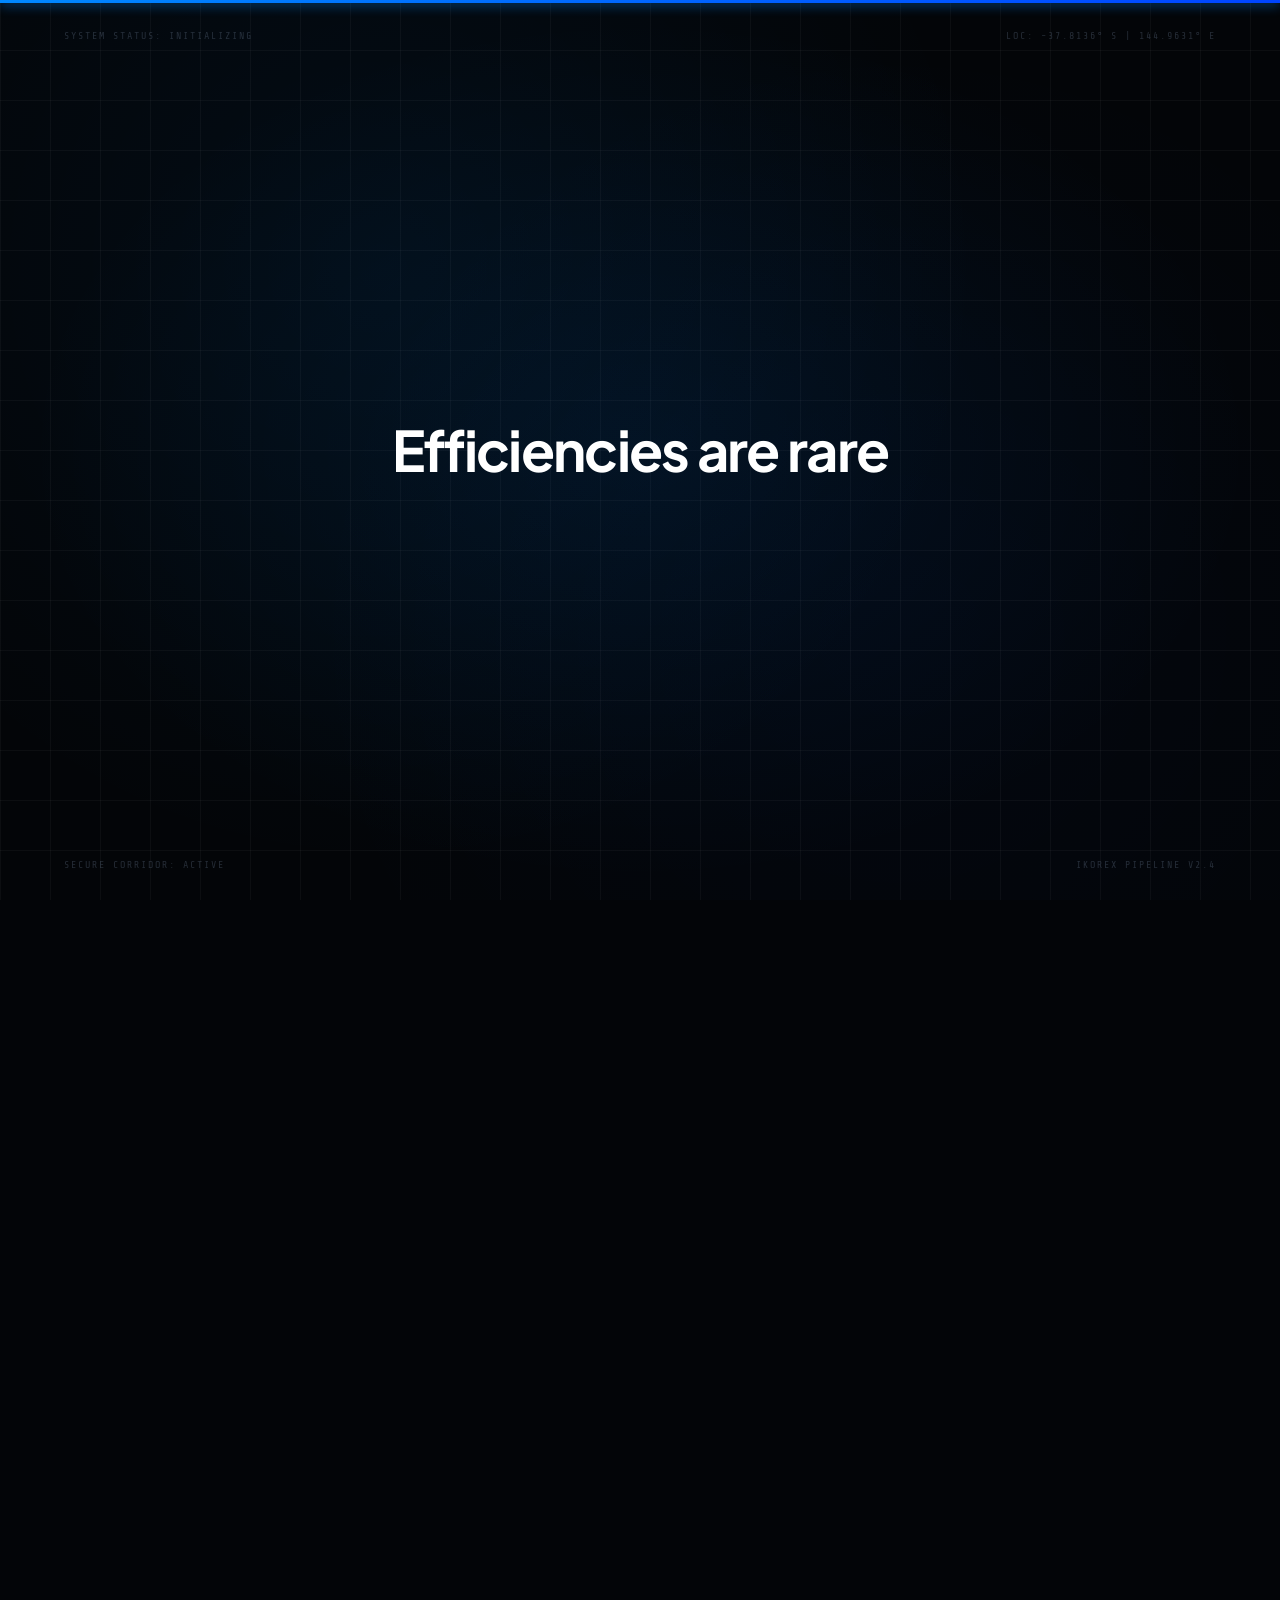
==== commit 4711badb: "footer new" ====
--- a/index.html
+++ b/index.html
@@ -346,7 +346,7 @@
               </div>
               <div class="rpa-card-media-label">dashboard / workflow visual</div>
               <div class="rpa-badge">order-to-cash</div>
-              <h3 class="rpa-card-title">Quote to cash, fully automated</h3>
+              <h3 class="rpa-card-title">Order to cash, fully automated</h3>
               <p class="rpa-card-desc">From order capture through to invoicing, collections, and reconciliation, every
                 step runs without manual handling.</p>
               <ul class="rpa-card-bullets">
@@ -725,18 +725,62 @@
 
       <footer>
         <div class="footer-inner">
-          <div class="footer-logo">
-            <img src="assets/images/ikorex footer.png" alt="IKOREX" class="footer-logo-img">
-            <div class="footer-tag">Melbourne, Australia</div>
-          </div>
-          <ul class="footer-links">
-            <li><a href="solutions.html">Solutions</a></li>
-            <li><a href="services.html">Services</a></li>
-            <li><a href="about.html">About</a></li>
-            <li><a href="contact.html">Contact</a></li>
-          </ul>
-          <div class="footer-copy">
-            © 2026 ikorex Intelligent Automation · <a class="privacy-link" href="privacy.html">Privacy Policy</a>
+          <div class="footer-grid">
+            <!-- Column 1: Brand -->
+            <div class="footer-brand-col">
+              <img src="assets/images/ikorex footer.png" alt="IKOREX" class="footer-logo-img">
+              <p class="footer-brand-tagline">Engineered operational excellence. Custom intelligent automation solutions for scaling enterprises.</p>
+            </div>
+            
+            <!-- Column 2: Navigation -->
+            <div class="footer-nav-col">
+              <h4 class="footer-heading">Solutions</h4>
+              <ul class="footer-links-list">
+                <li><a href="solutions.html">Solutions</a></li>
+                <li><a href="services.html">Services</a></li>
+                <li><a href="about.html">About Us</a></li>
+              </ul>
+            </div>
+            
+            <!-- Column 3: Support -->
+            <div class="footer-nav-col">
+              <h4 class="footer-heading">Support</h4>
+              <ul class="footer-links-list">
+                <li><a href="contact.html">Contact Team</a></li>
+                <li><a href="privacy.html">Privacy Policy</a></li>
+              </ul>
+            </div>
+
+            <!-- Column 4: Contact Details -->
+            <div class="footer-contact-col">
+              <h4 class="footer-heading">Get in Touch</h4>
+              <ul class="footer-contact-details">
+                <li>
+                  <span class="detail-label">Address</span>
+                  <a href="https://maps.google.com/?q=U+1/106+Camms+Road,+Cranbourne,+VIC+3977" target="_blank" rel="noopener noreferrer" class="detail-link">
+                    U 1/106 Camms Road,<br>Cranbourne, VIC 3977
+                  </a>
+                </li>
+                <li>
+                  <span class="detail-label">Email</span>
+                  <a href="mailto:sales@ikorex.com.au" class="detail-link">sales@ikorex.com.au</a>
+                </li>
+                <li>
+                  <span class="detail-label">Phone</span>
+                  <a href="tel:+61416565235" class="detail-link">+61 416 565 235</a>
+                </li>
+              </ul>
+            </div>
+          </div>
+
+          <!-- Footer Bottom -->
+          <div class="footer-bottom">
+            <div class="footer-copy">
+              © 2026 ikorex Intelligent Automation. All rights reserved.
+            </div>
+            <div class="footer-legal">
+              <a href="privacy.html" class="privacy-link">Privacy Policy</a>
+            </div>
           </div>
         </div>
       </footer>
--- a/style.css
+++ b/style.css
@@ -327,10 +327,10 @@
   opacity: 1 !important;
   position: relative !important;
   top: auto !important;
-  left: auto !important;
-  transform: none !important;
-  width: 100% !important;
-  clip-path: inset(0 100% 0 0);
+  left: 50% !important;
+  transform: translateX(-50%) !important;
+  width: 120% !important;
+  clip-path: inset(0 100% -200px 0);
   pointer-events: auto;
   line-height: 1.1;
   letter-spacing: 0.04em;
@@ -433,11 +433,11 @@
 
 @keyframes clipReveal {
   from {
-    clip-path: inset(0 100% 0 0);
+    clip-path: inset(0 100% -200px 0);
   }
 
   to {
-    clip-path: inset(0 0 0 0);
+    clip-path: inset(0 0 -200px 0);
   }
 }
 
@@ -1732,70 +1732,182 @@
 }
 
 /* ==========================================================================
-   FOOTER (APPLE FOOTNOTE STYLE)
+   FOOTER (PREMIUM MULTI-COLUMN STYLE)
    ========================================================================== */
 footer {
   border-top: 1px solid var(--mid) !important;
-  padding: 50px 5% 40px;
+  padding: 80px 5% 40px;
   background: var(--darker) !important;
+  color: var(--text);
 }
 
 .footer-inner {
   max-width: 1200px;
   margin: 0 auto;
   display: flex;
-  align-items: center;
-  justify-content: space-between;
-  flex-wrap: wrap;
-  gap: 24px;
-}
-
-.footer-logo {
-  display: flex;
   flex-direction: column;
+  gap: 60px;
+}
+
+.footer-grid {
+  display: grid;
+  grid-template-columns: 2fr 1fr 1fr 1.5fr;
+  gap: 40px;
+  width: 100%;
+}
+
+.footer-brand-col {
+  display: flex;
+  flex-direction: column;
+  align-items: flex-start;
 }
 
 .footer-logo-img {
   height: 40px;
-  /* Made larger for better footer balance */
   width: auto;
   display: block;
-  margin-bottom: 8px;
-}
-
-.footer-tag {
+  margin-bottom: 20px;
+}
+
+.footer-brand-tagline {
+  font-family: 'Plus Jakarta Sans', sans-serif;
+  font-size: 12px;
+  line-height: 1.6;
+  color: var(--text2);
+  max-width: 320px;
+  margin: 0;
+}
+
+.footer-heading {
+  font-family: 'Plus Jakarta Sans', sans-serif;
+  font-size: 11px;
+  font-weight: 600;
+  text-transform: uppercase;
+  letter-spacing: 0.08em;
+  color: var(--text);
+  margin: 0 0 20px 0;
+}
+
+.footer-links-list,
+.footer-contact-details {
+  list-style: none;
+  padding: 0;
+  margin: 0;
+  display: flex;
+  flex-direction: column;
+  gap: 12px;
+}
+
+.footer-links-list a {
+  font-family: 'Plus Jakarta Sans', sans-serif;
+  font-size: 12px;
+  color: var(--text2);
+  text-decoration: none;
+  transition: color 0.2s ease, transform 0.2s ease;
+  display: inline-block;
+}
+
+.footer-links-list a:hover {
+  color: var(--blue) !important;
+  transform: translateX(4px);
+}
+
+.footer-contact-details li {
+  display: flex;
+  flex-direction: column;
+  gap: 4px;
+}
+
+.detail-label {
   font-family: 'Plus Jakarta Sans', sans-serif;
   font-size: 8px;
   font-weight: 500;
+  text-transform: uppercase;
   letter-spacing: 1px;
-  text-transform: uppercase;
-  color: var(--muted) !important;
-  margin-top: 2px;
-}
-
-.footer-links {
-  display: flex;
-  gap: 24px;
-  list-style: none;
-}
-
-.footer-links a {
+  color: var(--blue);
+}
+
+.detail-link {
   font-family: 'Plus Jakarta Sans', sans-serif;
   font-size: 12px;
-  color: #6E6E73 !important;
+  color: var(--text);
   text-decoration: none;
-  cursor: pointer;
+  line-height: 1.5;
   transition: color 0.2s ease;
 }
 
-.footer-links a:hover {
+.detail-link:hover {
+  color: var(--blue) !important;
+}
+
+.footer-bottom {
+  border-top: 1px solid var(--border);
+  padding-top: 30px;
+  display: flex;
+  justify-content: space-between;
+  align-items: center;
+  flex-wrap: wrap;
+  gap: 20px;
+}
+
+.footer-copy {
+  font-family: 'Plus Jakarta Sans', sans-serif;
+  font-size: 11px;
+  color: var(--muted);
+}
+
+.footer-legal a {
+  font-family: 'Plus Jakarta Sans', sans-serif;
+  font-size: 11px;
+  color: var(--muted);
+  text-decoration: none;
+  transition: color 0.2s ease;
+}
+
+.footer-legal a:hover {
   color: var(--text) !important;
 }
 
-.footer-copy {
-  font-family: 'Plus Jakarta Sans', sans-serif;
-  font-size: 11px;
-  color: #86868B !important;
+@media (max-width: 991px) {
+  .footer-grid {
+    grid-template-columns: 1fr 1fr;
+    gap: 40px;
+  }
+}
+
+@media (max-width: 576px) {
+  footer {
+    padding: 60px 5% 30px;
+  }
+  .footer-inner {
+    gap: 40px;
+  }
+  .footer-grid {
+    grid-template-columns: 1fr;
+    gap: 30px;
+  }
+  .footer-brand-col {
+    align-items: center;
+    text-align: center;
+  }
+  .footer-brand-tagline {
+    max-width: 100%;
+  }
+  .footer-links-list,
+  .footer-contact-details {
+    align-items: center;
+    text-align: center;
+  }
+  .footer-heading {
+    text-align: center;
+    margin-bottom: 16px;
+  }
+  .footer-bottom {
+    flex-direction: column;
+    text-align: center;
+    gap: 15px;
+    padding-top: 20px;
+  }
 }
 
 .logo-i,
@@ -2810,18 +2922,6 @@
     align-items: flex-start !important;
     gap: 16px !important;
   }
-
-  .footer-inner {
-    flex-direction: column;
-    text-align: center;
-    align-items: center;
-    gap: 20px;
-  }
-
-  .footer-links {
-    justify-content: center;
-    flex-wrap: wrap;
-  }
 }
 
 @media (max-width: 560px) {
@@ -3226,6 +3326,7 @@
   border-top: 1px solid rgba(255, 255, 255, 0.15);
   padding-top: 20px;
   margin-top: 8px;
+  font-style: italic;
 }
 
 /* Responsive Overrides */
@@ -3234,7 +3335,7 @@
     grid-template-columns: 1fr;
     gap: 32px;
   }
-  
+
   .rpa-cards-grid {
     grid-template-columns: repeat(2, 1fr);
     gap: 20px;
@@ -3585,6 +3686,7 @@
   border-top: 1px solid rgba(255, 255, 255, 0.15);
   padding-top: 20px;
   margin-top: 8px;
+  font-style: italic;
 }
 
 /* Responsive Overrides */
@@ -3593,7 +3695,7 @@
     grid-template-columns: 1fr;
     gap: 32px;
   }
-  
+
   .finance-cards-grid {
     grid-template-columns: repeat(2, 1fr);
     gap: 20px;
@@ -3805,7 +3907,7 @@
     gap: 36px;
     padding: 48px;
   }
-  
+
   .audit-cta-right {
     justify-self: start;
     max-width: 100%;
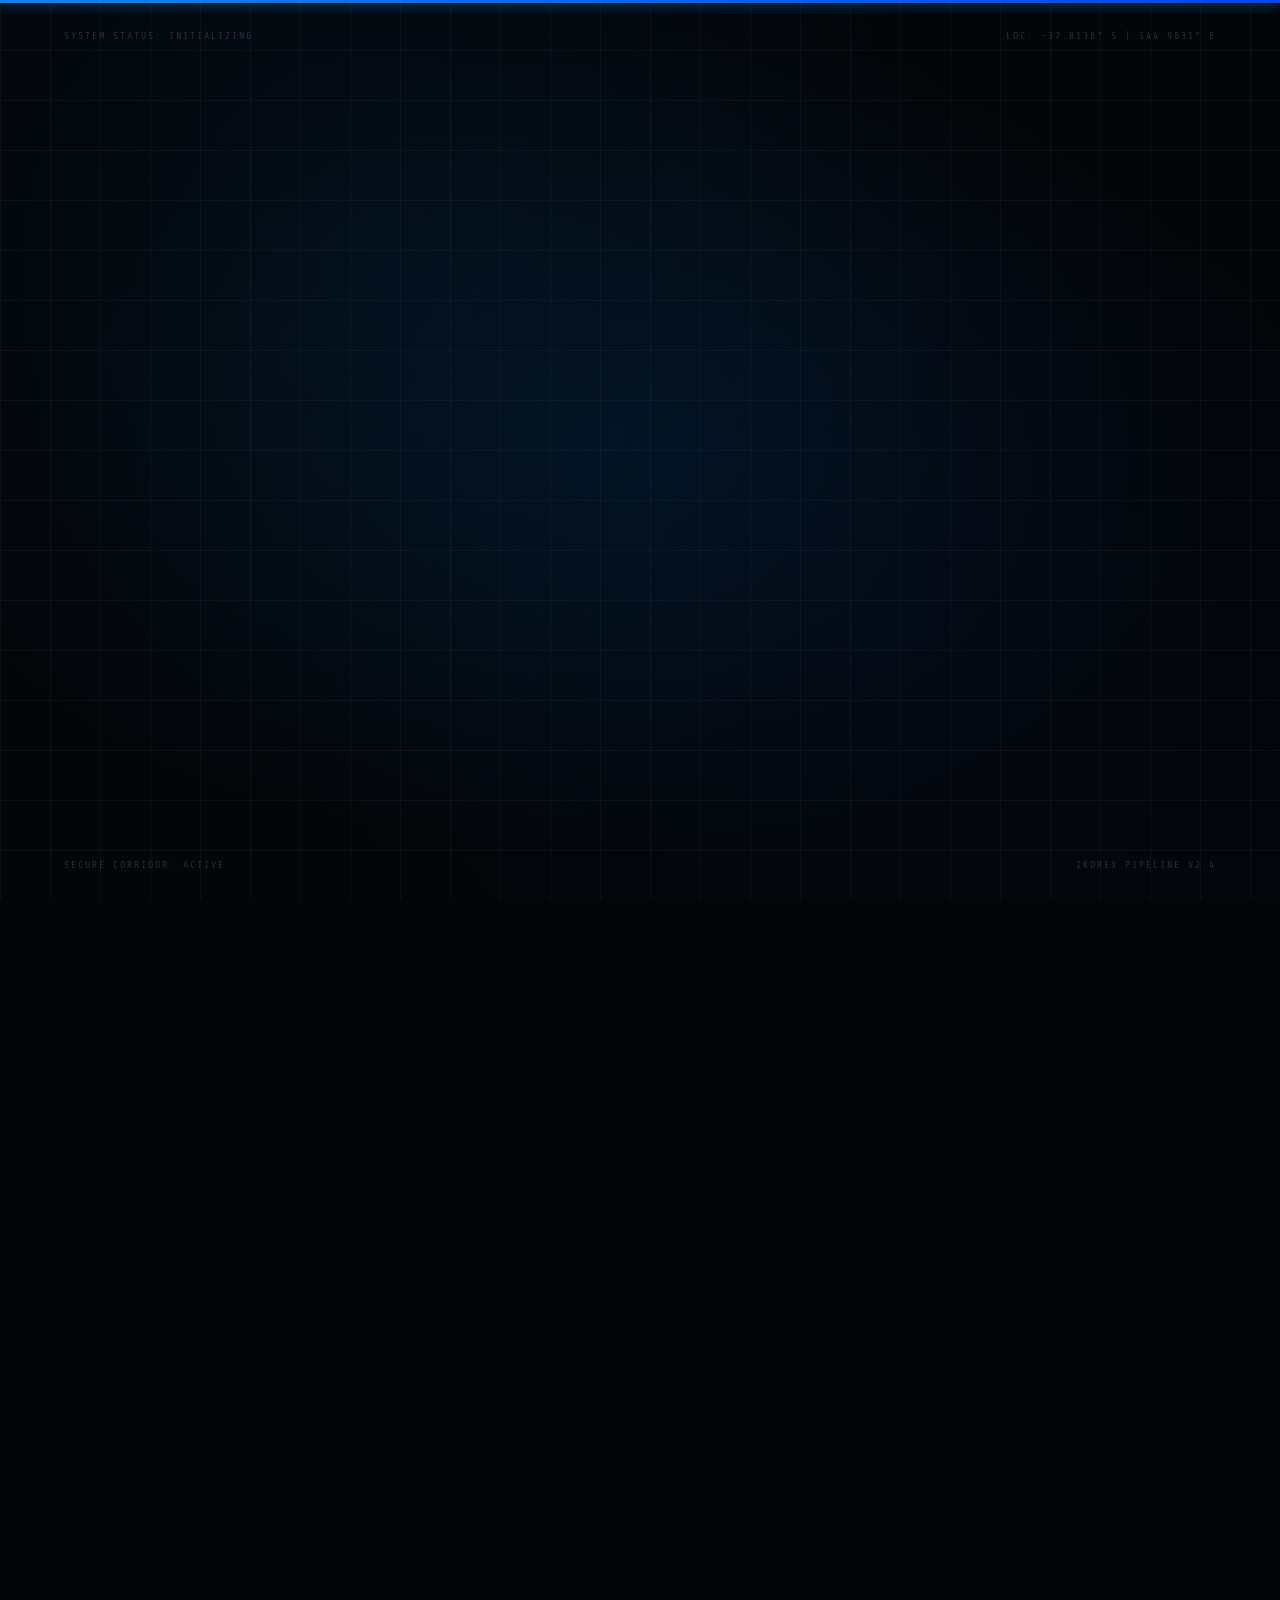
==== commit c92ba780: "New updation 14/7/26" ====
--- a/index.html
+++ b/index.html
@@ -478,7 +478,8 @@
                       </div>
                     </div>
                   </div>
-                  <p class="special-card-desc">Built for extreme scale and mission-critical reliability.</p>
+                  <p class="special-card-desc">Outcomes vary by process complexity and current baseline, scoped during
+                    discovery.</p>
                 </div>
 
               </div>
@@ -648,7 +649,8 @@
                 <div class="finance-stat-label">budget-to-actual visibility</div>
               </div>
             </div>
-            <p class="finance-banner-footer">Board-ready numbers throughout the month — not just at close.</p>
+            <p class="finance-banner-footer">Outcomes vary by process complexity and current baseline, scoped during
+              discovery.</p>
           </div>
 
         </div>
@@ -666,46 +668,8 @@
               today — shifting from isolated technology tests to scaled production environments across automation and
               physical locations.</p>
           </div>
-          <div class="intel-grid">
-            <div class="ig-cell glow-card" data-sr="left">
-              <div class="ig-ico"><svg viewBox="0 0 24 24" fill="none" stroke="#1A6FBF" stroke-width="2"
-                  stroke-linecap="round">
-                  <polygon points="13 2 3 14 12 14 11 22 21 10 12 10 13 2" />
-                </svg></div>
-              <div class="ig-title">RPA & Operations Re-engineering</div>
-              <p class="ig-body">Bespoke software agents that validate records, reconcile complex accounts, and execute
-                multi-app data routines continuous and accurate.</p>
-            </div>
-            <div class="ig-cell glow-card" data-sr="right">
-              <div class="ig-ico"><svg viewBox="0 0 24 24" fill="none" stroke="#1A6FBF" stroke-width="2"
-                  stroke-linecap="round">
-                  <circle cx="12" cy="12" r="3" />
-                  <path
-                    d="M12 1v4M12 19v4M4.22 4.22l2.83 2.83M16.95 16.95l2.83 2.83M1 12h4M19 12h4M4.22 19.78l2.83-2.83M16.95 7.05l2.83-2.83" />
-                </svg></div>
-              <div class="ig-title">Real-Time Computer Vision AI</div>
-              <p class="ig-body">Continuous visual monitoring connected to existing cameras to run advanced retail loss
-                defense, tracking theft gestures to safeguard physical storefronts instantly.</p>
-            </div>
-            <div class="ig-cell glow-card" data-sr="left" data-sr-delay="1">
-              <div class="ig-ico"><svg viewBox="0 0 24 24" fill="none" stroke="#1A6FBF" stroke-width="2"
-                  stroke-linecap="round">
-                  <rect x="2" y="3" width="20" height="14" rx="2" />
-                  <line x1="8" y1="21" x2="16" y2="21" />
-                  <line x1="12" y1="17" x2="12" y2="21" />
-                </svg></div>
-              <div class="ig-title">Intelligent Finance & Accounting</div>
-              <p class="ig-body">Continuous automated bookkeeping pathways combined with instant Australian standard
-                statement checks to track active cash health parameters dynamically.</p>
-            </div>
-          </div>
-        </div>
-      </div>
-
-      <!-- Audit CTA Section -->
-      <section class="audit-cta-section" data-sr="up">
-        <div class="audit-cta-inner">
-          <div class="audit-cta-card glow-card">
+
+          <div class="audit-cta-card glow-card" data-sr="up">
             <div class="audit-cta-left">
               <div class="audit-cta-eyebrow">Ready when you are</div>
               <h2 class="audit-cta-title">Let's find the friction costing you the most.</h2>
@@ -715,13 +679,12 @@
             <div class="audit-cta-right">
               <div class="audit-cta-buttons">
                 <a href="contact.html" class="audit-btn-primary">Book a free process audit</a>
-                <a href="contact.html" class="audit-btn-secondary">Talk to our team</a>
               </div>
               <div class="audit-cta-note">No obligation · 30 minutes</div>
             </div>
           </div>
         </div>
-      </section>
+      </div>
 
       <footer>
         <div class="footer-inner">
@@ -729,9 +692,39 @@
             <!-- Column 1: Brand -->
             <div class="footer-brand-col">
               <img src="assets/images/ikorex footer.png" alt="IKOREX" class="footer-logo-img">
-              <p class="footer-brand-tagline">Engineered operational excellence. Custom intelligent automation solutions for scaling enterprises.</p>
-            </div>
-            
+              <p class="footer-brand-tagline">Engineered operational excellence. Custom intelligent automation solutions
+                for scaling enterprises.</p>
+              <div class="footer-socials">
+                <a href="#" target="_blank" rel="noopener noreferrer" class="social-link linkedin"
+                  aria-label="LinkedIn">
+                  <svg viewBox="0 0 448 512" fill="currentColor" class="social-icon">
+                    <path
+                      d="M416 448H353.4V349.5c0-23.7-8.5-39.8-29.7-39.8-16.2 0-25.8 10.9-30 21.4-1.6 3.7-2 8.9-2 14.1V448H228.6s0.9-158.4 0-174.8H291v24.7c8.5-13.1 23.7-31.9 57.7-31.9 42.4 0 74.2 27.7 74.2 87.3V448z M161.4 153.5c-21.3 0-35.4 14-35.4 32.3 0 17.8 13.3 32.3 33.7 32.3h0.4c21.8 0 35.4-14.5 35.4-32.3 0-18.4-13.7-32.3-33.7-32.3zM129.5 448H192V273.2H129.5V448z" />
+                  </svg>
+                </a>
+                <a href="#" target="_blank" rel="noopener noreferrer" class="social-link instagram"
+                  aria-label="Instagram">
+                  <svg viewBox="0 0 24 24" fill="currentColor" class="social-icon">
+                    <path
+                      d="M12 0C8.74 0 8.333.015 7.053.072 5.775.132 4.905.333 4.14.63c-.789.306-1.459.717-2.126 1.384S.935 3.35.63 4.14C.333 4.905.131 5.775.072 7.053.012 8.333 0 8.74 0 12s.015 3.667.072 4.947c.06 1.277.261 2.148.558 2.913.306.788.717 1.459 1.384 2.126.667.666 1.336 1.079 2.126 1.384.766.296 1.636.499 2.913.558C8.333 23.988 8.74 24 12 24s3.667-.015 4.947-.072c1.277-.06 2.148-.262 2.913-.558.788-.306 1.459-.718 2.126-1.384.666-.667 1.079-1.335 1.384-2.126.296-.765.499-1.636.558-2.913.06-1.28.072-1.687.072-4.947s-.015-3.667-.072-4.947c-.06-1.277-.262-2.149-.558-2.913-.306-.789-.718-1.459-1.384-2.126C21.319 1.347 20.651.935 19.86.63c-.765-.297-1.636-.499-2.913-.558C15.667.012 15.26 0 12 0zm0 2.16c3.203 0 3.585.016 4.85.071 1.17.055 1.805.249 2.227.415.562.217.96.477 1.382.896.419.42.679.819.896 1.381.164.422.36 1.057.413 2.227.057 1.266.07 1.646.07 4.85s-.015 3.585-.074 4.85c-.061 1.17-.256 1.805-.421 2.227-.224.562-.479.96-.899 1.382-.419.419-.824.679-1.38.896-.42.164-1.065.36-2.235.413-1.274.057-1.649.07-4.859.07-3.211 0-3.586-.015-4.859-.074-1.171-.061-1.816-.256-2.236-.421-.569-.224-.96-.479-1.379-.899-.421-.419-.69-.824-.9-1.38-.165-.42-.359-1.065-.42-2.235-.045-1.26-.061-1.649-.061-4.844 0-3.196.016-3.586.061-4.861.061-1.17.255-1.814.42-2.234.21-.57.479-.96.9-1.381.419-.419.81-.689 1.379-.898.42-.166 1.051-.361 2.221-.421 1.275-.045 1.65-.06 4.859-.06l.045.03zm0 3.678c-3.405 0-6.162 2.76-6.162 6.162 0 3.405 2.76 6.162 6.162 6.162 3.405 0 6.162-2.76 6.162-6.162 0-3.405-2.76-6.162-6.162-6.162zM12 16c-2.21 0-4-1.79-4-4s1.79-4 4-4 4 1.79 4 4-1.79 4-4 4zm7.846-10.405c0 .795-.646 1.44-1.44 1.44-.795 0-1.44-.646-1.44-1.44 0-.794.646-1.439 1.44-1.439.793-.001 1.44.645 1.44 1.439z" />
+                  </svg>
+                </a>
+                <a href="#" target="_blank" rel="noopener noreferrer" class="social-link facebook"
+                  aria-label="Facebook">
+                  <svg viewBox="0 0 320 512" fill="currentColor" class="social-icon">
+                    <path
+                      d="M279.14 288l14.22-92.66h-88.91v-60.13c0-25.35 12.42-50.06 52.24-50.06h40.42V6.26S260.43 0 225.36 0c-73.22 0-121.08 44.38-121.08 124.72v70.62H22.89V288h81.39v224h100.17V288z" />
+                  </svg>
+                </a>
+                <a href="#" target="_blank" rel="noopener noreferrer" class="social-link x" aria-label="X">
+                  <svg viewBox="0 0 24 24" fill="currentColor" class="social-icon">
+                    <path
+                      d="M18.244 2.25h3.308l-7.227 8.26 8.502 11.24H16.17l-5.214-6.817L4.99 21.75H1.68l7.73-8.835L1.254 2.25H8.08l4.713 6.231zm-1.161 17.52h1.833L7.084 4.126H5.117z" />
+                  </svg>
+                </a>
+              </div>
+            </div>
+
             <!-- Column 2: Navigation -->
             <div class="footer-nav-col">
               <h4 class="footer-heading">Solutions</h4>
@@ -741,7 +734,7 @@
                 <li><a href="about.html">About Us</a></li>
               </ul>
             </div>
-            
+
             <!-- Column 3: Support -->
             <div class="footer-nav-col">
               <h4 class="footer-heading">Support</h4>
@@ -757,7 +750,8 @@
               <ul class="footer-contact-details">
                 <li>
                   <span class="detail-label">Address</span>
-                  <a href="https://maps.google.com/?q=U+1/106+Camms+Road,+Cranbourne,+VIC+3977" target="_blank" rel="noopener noreferrer" class="detail-link">
+                  <a href="https://maps.google.com/?q=U+1/106+Camms+Road,+Cranbourne,+VIC+3977" target="_blank"
+                    rel="noopener noreferrer" class="detail-link">
                     U 1/106 Camms Road,<br>Cranbourne, VIC 3977
                   </a>
                 </li>
--- a/style.css
+++ b/style.css
@@ -1142,7 +1142,7 @@
   font-weight: 400;
   letter-spacing: 0.1em;
   text-transform: uppercase;
-  color: var(--muted);
+  color: var(--blue);
   margin-bottom: 20px;
   display: inline-block;
 }
@@ -1778,6 +1778,78 @@
   margin: 0;
 }
 
+.footer-socials {
+  display: flex;
+  gap: 12px;
+  margin-top: 20px;
+}
+
+.social-link {
+  display: flex;
+  align-items: center;
+  justify-content: center;
+  width: 32px;
+  height: 32px;
+  border-radius: 50%;
+  background: rgba(255, 255, 255, 0.03);
+  border: 1px solid var(--border);
+  color: var(--text2);
+  transition: all 0.25s cubic-bezier(0.16, 1, 0.3, 1);
+  cursor: pointer;
+  text-decoration: none;
+}
+
+.social-icon {
+  width: 14px;
+  height: 14px;
+}
+
+.social-link.linkedin {
+  background: #0077b5 !important;
+  border-color: #0077b5 !important;
+  color: #ffffff !important;
+}
+
+.social-link.instagram {
+  background: linear-gradient(45deg, #f09433 0%, #e6683c 25%, #dc2743 50%, #cc2366 75%, #bc1888 100%) !important;
+  border-color: transparent !important;
+  color: #ffffff !important;
+}
+
+.social-link.facebook {
+  background: #1877f2 !important;
+  border-color: #1877f2 !important;
+  color: #ffffff !important;
+}
+
+.social-link.x {
+  background: #000000 !important;
+  border-color: rgba(255, 255, 255, 0.15) !important;
+  color: #ffffff !important;
+}
+
+.social-link:hover {
+  transform: translateY(-2px);
+  opacity: 0.9;
+}
+
+.social-link.linkedin:hover {
+  box-shadow: 0 4px 12px rgba(0, 119, 181, 0.35);
+}
+
+.social-link.instagram:hover {
+  box-shadow: 0 4px 12px rgba(220, 39, 67, 0.35);
+}
+
+.social-link.facebook:hover {
+  box-shadow: 0 4px 12px rgba(24, 119, 242, 0.35);
+}
+
+.social-link.x:hover {
+  box-shadow: 0 4px 12px rgba(255, 255, 255, 0.15);
+  border-color: rgba(255, 255, 255, 0.3) !important;
+}
+
 .footer-heading {
   font-family: 'Plus Jakarta Sans', sans-serif;
   font-size: 11px;
@@ -2682,6 +2754,7 @@
   line-height: 1.4;
   color: rgba(255, 255, 255, 0.95);
   margin-top: 12px;
+  font-style: italic;
 }
 
 /* Right column styles */
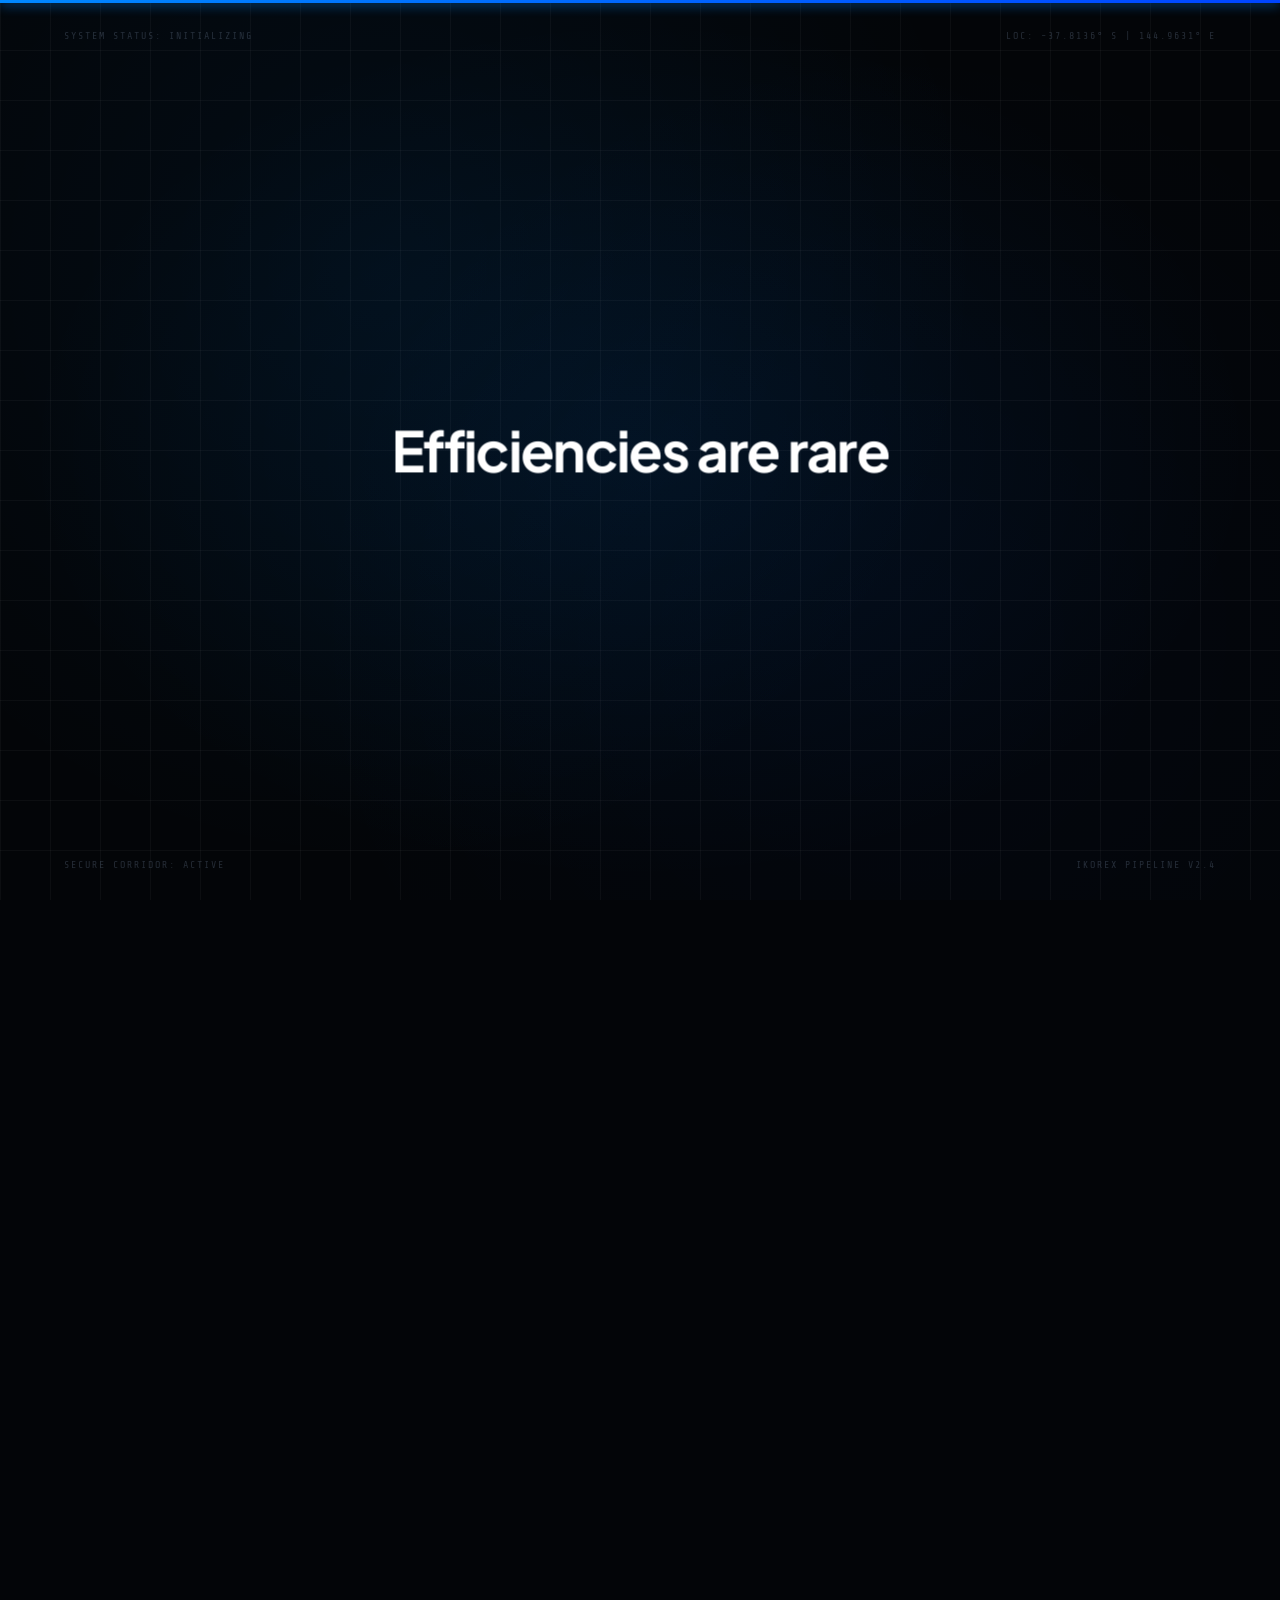
==== commit 2f5ea723: "New Updations 16/7/26" ====
--- a/index.html
+++ b/index.html
@@ -163,6 +163,129 @@
 
       <div class="marquee-band">
         <div class="marquee-track">
+          <!-- Set 1 -->
+          <div class="mq-card glow-card">
+            <div class="mq-card-icon">
+              <svg viewBox="0 0 24 24" fill="none" stroke="currentColor" stroke-width="2" stroke-linecap="round"
+                stroke-linejoin="round">
+                <circle cx="12" cy="12" r="3" />
+                <path
+                  d="M19.4 15a1.65 1.65 0 0 0 .33 1.82l.06.06a2 2 0 1 1-2.83 2.83l-.06-.06a1.65 1.65 0 0 0-1.82-.33 1.65 1.65 0 0 0-1 1.51V21a2 2 0 0 1-4 0v-.09A1.65 1.65 0 0 0 9 19.4a1.65 1.65 0 0 0-1.82.33l-.06.06a2 2 0 1 1-2.83-2.83l.06-.06a1.65 1.65 0 0 0 .33-1.82 1.65 1.65 0 0 0-1.51-1H3a2 2 0 0 1 0-4h.09A1.65 1.65 0 0 0 4.6 9a1.65 1.65 0 0 0-.33-1.82l-.06-.06a2 2 0 1 1 2.83-2.83l.06.06a1.65 1.65 0 0 0 1.82.33H9a1.65 1.65 0 0 0 1-1.51V3a2 2 0 0 1 4 0v.09a1.65 1.65 0 0 0 1 1.51 1.65 1.65 0 0 0 1.82-.33l.06-.06a2 2 0 1 1 2.83 2.83l-.06.06a1.65 1.65 0 0 0-.33 1.82V9a1.65 1.65 0 0 0 1.51 1H21a2 2 0 0 1 0 4h-.09a1.65 1.65 0 0 0-1.51 1z" />
+              </svg>
+            </div>
+            <div class="mq-card-info">
+              <div class="mq-card-title">Robotic Process Automation</div>
+              <div class="mq-card-desc">Autonomous software bot execution.</div>
+            </div>
+          </div>
+
+          <div class="mq-card glow-card">
+            <div class="mq-card-icon">
+              <svg viewBox="0 0 24 24" fill="none" stroke="currentColor" stroke-width="2" stroke-linecap="round"
+                stroke-linejoin="round">
+                <path d="M1 12s4-8 11-8 11 8 11 8-4 8-11 8-11-8-11-8z" />
+                <circle cx="12" cy="12" r="3" />
+              </svg>
+            </div>
+            <div class="mq-card-info">
+              <div class="mq-card-title">AI Computer Vision Monitoring</div>
+              <div class="mq-card-desc">Real-time threat and gesture detection.</div>
+            </div>
+          </div>
+
+          <div class="mq-card glow-card">
+            <div class="mq-card-icon">
+              <svg viewBox="0 0 24 24" fill="none" stroke="currentColor" stroke-width="2" stroke-linecap="round"
+                stroke-linejoin="round">
+                <rect x="1" y="4" width="22" height="16" rx="2" ry="2" />
+                <line x1="1" y1="10" x2="23" y2="10" />
+              </svg>
+            </div>
+            <div class="mq-card-info">
+              <div class="mq-card-title">Order to Cash</div>
+              <div class="mq-card-desc">Seamless billing & ledger matching.</div>
+            </div>
+          </div>
+
+          <div class="mq-card glow-card">
+            <div class="mq-card-icon">
+              <svg viewBox="0 0 24 24" fill="none" stroke="currentColor" stroke-width="2" stroke-linecap="round"
+                stroke-linejoin="round">
+                <circle cx="9" cy="21" r="1" />
+                <circle cx="20" cy="21" r="1" />
+                <path d="M1 1h4l2.68 13.39a2 2 0 0 0 2 1.61h9.72a2 2 0 0 0 2-1.61L23 6H6" />
+              </svg>
+            </div>
+            <div class="mq-card-info">
+              <div class="mq-card-title">Procure to Pay</div>
+              <div class="mq-card-desc">Automated vendor reconciliation.</div>
+            </div>
+          </div>
+
+          <div class="mq-card glow-card">
+            <div class="mq-card-icon">
+              <svg viewBox="0 0 24 24" fill="none" stroke="currentColor" stroke-width="2" stroke-linecap="round"
+                stroke-linejoin="round">
+                <line x1="18" y1="20" x2="18" y2="10" />
+                <line x1="12" y1="20" x2="12" y2="4" />
+                <line x1="6" y1="20" x2="6" y2="14" />
+              </svg>
+            </div>
+            <div class="mq-card-info">
+              <div class="mq-card-title">Intelligent Finance & Accounting</div>
+              <div class="mq-card-desc">Continuous balance audits & analytics.</div>
+            </div>
+          </div>
+
+          <div class="mq-card glow-card">
+            <div class="mq-card-icon">
+              <svg viewBox="0 0 24 24" fill="none" stroke="currentColor" stroke-width="2" stroke-linecap="round"
+                stroke-linejoin="round">
+                <path d="M13 2L3 14h9l-1 8 10-12h-9l1-8z" />
+              </svg>
+            </div>
+            <div class="mq-card-info">
+              <div class="mq-card-title">Operational Optimization</div>
+              <div class="mq-card-desc">Isolating and eliminating friction.</div>
+            </div>
+          </div>
+
+          <div class="mq-card glow-card">
+            <div class="mq-card-icon">
+              <svg viewBox="0 0 24 24" fill="none" stroke="currentColor" stroke-width="2" stroke-linecap="round"
+                stroke-linejoin="round">
+                <rect x="4" y="4" width="16" height="16" rx="2" />
+                <rect x="9" y="9" width="6" height="6" />
+                <line x1="9" y1="1" x2="9" y2="4" />
+                <line x1="15" y1="1" x2="15" y2="4" />
+                <line x1="9" y1="20" x2="9" y2="23" />
+                <line x1="15" y1="20" x2="15" y2="23" />
+                <line x1="20" y1="9" x2="23" y2="9" />
+                <line x1="20" y1="15" x2="23" y2="15" />
+                <line x1="1" y1="9" x2="4" y2="9" />
+                <line x1="1" y1="15" x2="4" y2="15" />
+              </svg>
+            </div>
+            <div class="mq-card-info">
+              <div class="mq-card-title">Digital Transformation</div>
+              <div class="mq-card-desc">Legacy stack migration and APIs.</div>
+            </div>
+          </div>
+
+          <div class="mq-card glow-card">
+            <div class="mq-card-icon">
+              <svg viewBox="0 0 24 24" fill="none" stroke="currentColor" stroke-width="2" stroke-linecap="round"
+                stroke-linejoin="round">
+                <path d="M12 22s8-4 8-10V5l-8-3-8 3v7c0 6 8 10 8 10z" />
+              </svg>
+            </div>
+            <div class="mq-card-info">
+              <div class="mq-card-title">Australian Compliance Architecture</div>
+              <div class="mq-card-desc">Sovereign data security & regulation.</div>
+            </div>
+          </div>
+
+          <!-- Set 2 (Duplicate for Seamless Loop) -->
           <div class="mq-card glow-card">
             <div class="mq-card-icon">
               <svg viewBox="0 0 24 24" fill="none" stroke="currentColor" stroke-width="2" stroke-linecap="round"
--- a/style.css
+++ b/style.css
@@ -1363,6 +1363,10 @@
   white-space: nowrap;
   width: max-content;
   align-items: center;
+  will-change: transform;
+  transform: translate3d(0, 0, 0);
+  -webkit-backface-visibility: hidden;
+  backface-visibility: hidden;
 }
 
 .marquee-band:hover .marquee-track {
@@ -1423,11 +1427,11 @@
 
 @keyframes marquee {
   0% {
-    transform: translateX(0);
+    transform: translate3d(0, 0, 0);
   }
 
   100% {
-    transform: translateX(-50%);
+    transform: translate3d(-50%, 0, 0);
   }
 }
 
@@ -2297,12 +2301,15 @@
 /* ==========================================================================
    ABOUT PAGE
    ========================================================================== */
+/* ==========================================================================
+   ABOUT PAGE
+   ========================================================================== */
 .about-story {
   max-width: 1200px;
   margin: 0 auto;
   padding: 0 5% 100px;
   display: grid;
-  grid-template-columns: 1fr 1fr;
+  grid-template-columns: 1.1fr 0.9fr;
   gap: 64px;
   align-items: center;
   background-color: var(--dark);
@@ -2314,21 +2321,122 @@
 
 .about-story p {
   margin-top: 16px;
+}
+
+/* About Story Image */
+.about-story-img-wrap {
+  width: 100%;
+  border-radius: 20px;
+  overflow: hidden;
+  border: 1px solid rgba(255, 255, 255, 0.05);
+  box-shadow: 0 20px 40px rgba(0, 0, 0, 0.4);
+  position: relative;
+  z-index: 2;
+}
+
+.about-story-img {
+  width: 100%;
+  height: auto;
+  display: block;
+  transition: transform 0.5s cubic-bezier(0.16, 1, 0.3, 1);
+}
+
+.about-story-img-wrap:hover .about-story-img {
+  transform: scale(1.03);
+}
+
+body.light-theme .about-story-img-wrap {
+  border-color: rgba(0, 0, 0, 0.06);
+  box-shadow: 0 20px 40px rgba(0, 0, 0, 0.08);
+}
+
+/* VALUES SECTION */
+.values-section {
+  max-width: 1200px;
+  margin: 0 auto;
+  padding: 80px 5% 100px;
+  border-top: 1px solid var(--border);
+  background-color: var(--dark);
+  transition: background-color 0.4s ease;
+}
+
+.values-grid {
+  display: grid;
+  grid-template-columns: repeat(3, 1fr);
+  gap: 24px;
+  margin-top: 44px;
+}
+
+.value-card {
+  background: var(--card) !important;
+  border: 1px solid var(--border) !important;
+  border-radius: 18px !important;
+  padding: 40px 32px;
+  transition: var(--transition-apple) !important;
+  position: relative;
+  overflow: hidden;
+  backdrop-filter: blur(12px);
+  -webkit-backdrop-filter: blur(12px);
+}
+
+.value-card:hover {
+  transform: translateY(-4px) scale(1.01) !important;
+  border-color: var(--border-glow) !important;
+  box-shadow: 0 12px 30px var(--shadow-glow) !important;
+  background: var(--card-hover) !important;
+}
+
+.value-card-icon {
+  width: 48px;
+  height: 48px;
+  border-radius: 10px;
+  background: rgba(0, 136, 255, 0.05);
+  border: 1px solid rgba(0, 136, 255, 0.15);
+  display: flex;
+  align-items: center;
+  justify-content: center;
+  color: var(--blue);
+  margin-bottom: 24px;
+}
+
+.value-card-title {
+  font-family: 'Plus Jakarta Sans', sans-serif;
+  font-size: 18px;
+  font-weight: 700;
+  color: var(--text);
+  margin-bottom: 12px;
+}
+
+.value-card-body {
+  font-family: 'Plus Jakarta Sans', sans-serif;
+  font-size: 14px;
+  line-height: 1.6;
+  color: var(--text2);
+}
+
+/* Light Theme Values */
+body.light-theme .value-card {
+  background: rgba(255, 255, 255, 0.75) !important;
+  border-color: rgba(0, 0, 0, 0.05) !important;
+}
+
+body.light-theme .value-card:hover {
+  box-shadow: 0 12px 30px rgba(0, 0, 0, 0.04) !important;
 }
 
 .team-strip {
   max-width: 1200px;
   margin: 0 auto;
   padding: 80px 5% 100px;
-  border-top: 1px solid var(--mid) !important;
+  border-top: 1px solid var(--border) !important;
   background: var(--dark) !important;
 }
 
 .team-grid {
   display: grid;
-  grid-template-columns: repeat(auto-fit, minmax(220px, 1fr));
+  grid-template-columns: repeat(auto-fit, minmax(280px, 1fr));
   background: transparent !important;
-  gap: 20px !important;
+  gap: 24px !important;
   overflow: visible !important;
   border-radius: 0 !important;
   padding: 0 !important;
@@ -2336,11 +2444,16 @@
 }
 
 .team-card {
-  background: var(--darker) !important;
-  padding: 32px 24px;
+  padding: 40px 24px;
   text-align: center;
-  border: none !important;
-  box-shadow: none !important;
+}
+
+.team-bio {
+  font-family: 'Plus Jakarta Sans', sans-serif;
+  font-size: 13px;
+  color: var(--text2);
+  line-height: 1.5;
+  margin-top: 14px;
 }
 
 .team-avatar {
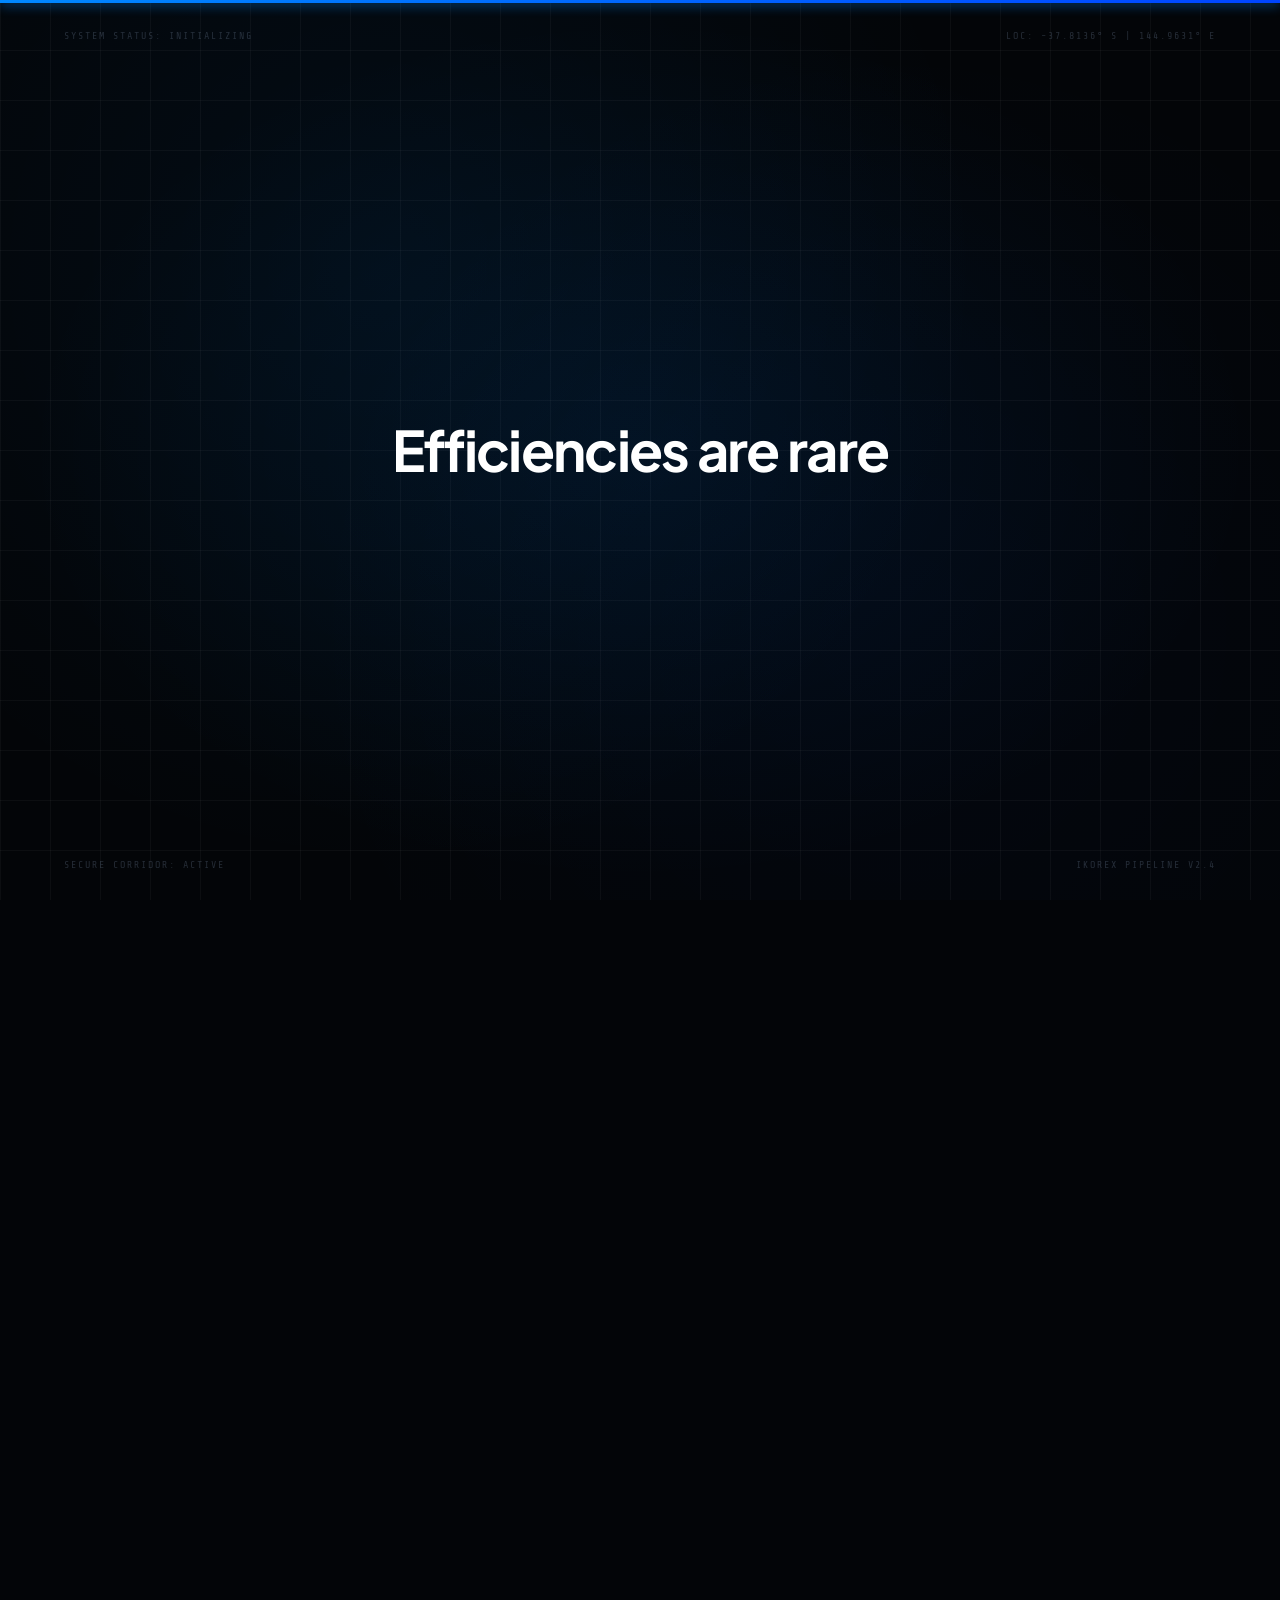
==== commit 2375ee3f: "phn no updated" ====
--- a/index.html
+++ b/index.html
@@ -884,7 +884,7 @@
                 </li>
                 <li>
                   <span class="detail-label">Phone</span>
-                  <a href="tel:+61416565235" class="detail-link">+61 416 565 235</a>
+                  <a href="tel:1800280626" class="detail-link">1800 280 626</a>
                 </li>
               </ul>
             </div>
